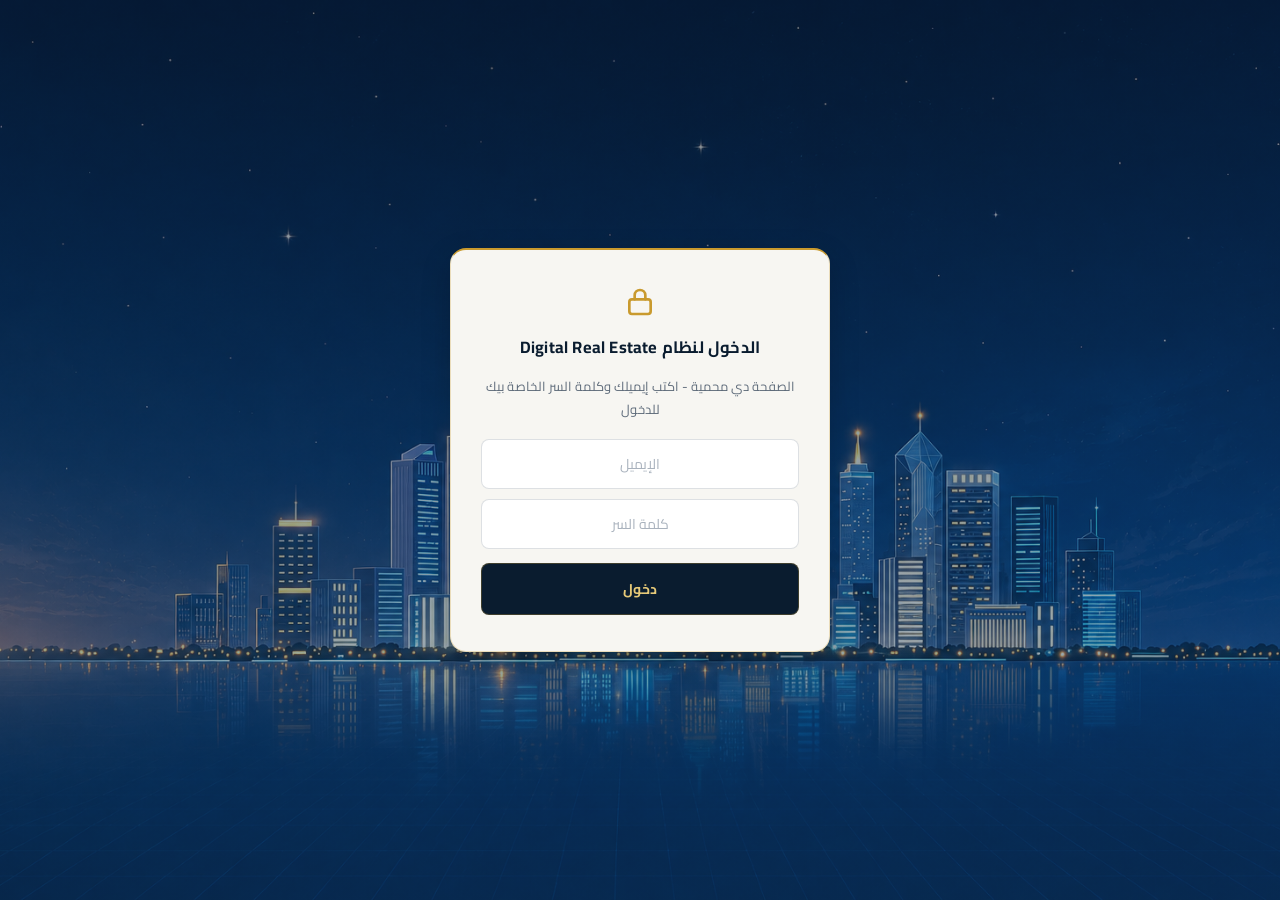
==== add.html @ f55574f8 "Add files via upload" ====
<!DOCTYPE html>
<html>
<head>
  <base target="_top">
  <meta charset="UTF-8">
  <link rel="preconnect" href="https://fonts.googleapis.com">
  <link rel="preconnect" href="https://fonts.gstatic.com" crossorigin>
  <link href="https://fonts.googleapis.com/css2?family=Cairo:wght@400;500;600;700;800;900&display=swap" rel="stylesheet">
  <meta name="viewport" content="width=device-width, initial-scale=1, maximum-scale=1, user-scalable=no">
  <link rel="manifest" href="manifest.json">
  <meta name="theme-color" content="#0A1C2F">
  <meta name="mobile-web-app-capable" content="yes">
  <meta name="apple-mobile-web-app-capable" content="yes">
  <meta name="apple-mobile-web-app-status-bar-style" content="black-translucent">
  <meta name="apple-mobile-web-app-title" content="Digital RE">
  <link rel="apple-touch-icon" href="data:image/svg+xml,%3Csvg xmlns='http://www.w3.org/2000/svg' viewBox='0 0 100 100'%3E%3Crect width='100' height='100' rx='20' fill='%230A1C2F'/%3E%3Ctext x='50' y='68' font-family='Arial, sans-serif' font-size='55' font-weight='900' fill='%23C99A2E' text-anchor='middle'%3ED%3C/text%3E%3C/svg%3E">
  <link rel="icon" type="image/svg+xml" href="data:image/svg+xml,%3Csvg xmlns='http://www.w3.org/2000/svg' viewBox='0 0 100 100'%3E%3Crect width='100' height='100' rx='20' fill='%230A1C2F'/%3E%3Ctext x='50' y='68' font-family='Arial, sans-serif' font-size='55' font-weight='900' fill='%23C99A2E' text-anchor='middle'%3ED%3C/text%3E%3C/svg%3E">
  <style>
    :root {
      /* navy family */
      --navy: #0A1C2F;
      --navy-deep: #061321;
      --navy-dark: #081727;
      --navy-soft: #14344F;
      /* gold accent family */
      --gold: #C99A2E;
      --gold-soft: #E6C978;
      --gold-dark: #A77A18;
      --gold-light: #DDB85A;              /* kept for back-compat; not a cream fill */
      /* neutrals & text */
      --white: #FFFFFF;
      --off-white: #F7F6F2;
      --bg: #F1EFE8;                      /* kept for back-compat */
      --card: #FFFFFF;                    /* kept for back-compat */
      --text: #10253A;                    /* dark text on light surfaces */
      --text-light: #EAF0F6;              /* light text on dark surfaces */
      --text-muted: #9CA9B7;              /* muted light text on dark surfaces */
      --muted: #5E6B7A;                   /* muted text on light surfaces */
      /* lines & borders */
      --border: rgba(16,37,58,0.14);
      --border-gold: rgba(201,154,46,0.28);
      --line-dark: rgba(255,255,255,0.10);
      /* environment */
      --page-bg: #0D2438;
      /* glass surfaces */
      --glass-card: rgba(20,43,67,0.74);
      --glass-strong: rgba(6,19,33,0.76);
      --glass-panel: rgba(19,42,63,0.72);
      /* status */
      --success-bg: #E4F1E9; --success-fg: #1E6E45;
      --error-bg: #F7E4E4;   --error-fg: #B0271F;
      /* system scale */
      --radius-sm: 8px;
      --radius-md: 13px;
      --radius-lg: 16px;
      --shadow-soft: 0 10px 30px rgba(0,0,0,0.18);
      --shadow-card: 0 6px 20px rgba(4,12,22,0.26);
      --ease: 180ms ease;
    }
    * { box-sizing: border-box; }
    button, input, select, textarea, optgroup, option { font-family: inherit; }
    body {
      font-family: 'Cairo', 'Segoe UI', Tahoma, Arial, sans-serif;
      direction: rtl;
      background:
        repeating-linear-gradient(45deg, rgba(201,154,46,0.035) 0px, rgba(201,154,46,0.035) 1px, transparent 1px, transparent 72px),
        repeating-linear-gradient(-45deg, rgba(201,154,46,0.035) 0px, rgba(201,154,46,0.035) 1px, transparent 1px, transparent 72px),
        radial-gradient(ellipse 1200px 560px at 50% -4%, rgba(221,184,90,0.09) 0%, transparent 68%),
        radial-gradient(ellipse 1400px 900px at 50% 120%, rgba(4,10,18,0.12) 0%, transparent 70%),
        linear-gradient(180deg, rgba(16,43,66,0.42) 0%, rgba(13,36,56,0.34) 45%, rgba(10,30,49,0.28) 100%),
        url('city-bg.png');
      background-size: auto, auto, auto, auto, auto, cover;
      background-position: center, center, center, center, center, center;
      background-repeat: repeat, repeat, no-repeat, no-repeat, no-repeat, no-repeat;
      background-attachment: fixed;
      background-color: var(--page-bg);
      margin: 0;
      padding: 28px 24px 44px;
      color: var(--text-light);
      -webkit-font-smoothing: antialiased;
      text-rendering: optimizeLegibility;
    }
    .container { max-width: 920px; margin: 0 auto; }

    /* ===== page heading — same treatment as index.html ===== */
    h1 {
      font-size: 24px;
      font-weight: 700;
      color: var(--text-light);
      margin: 4px 0 20px;
      line-height: 1.3;
      padding-right: 13px;
      border-right: 3px solid var(--gold);
    }

    /* cover image strip */
    .cover-wrap {
      position: relative; width: 100%; max-width: 920px; margin: 0 auto 18px;
      border-radius: var(--radius-lg); border: 1px solid var(--border-gold);
      overflow: hidden; display: none; box-shadow: var(--shadow-soft);
    }
    .cover-wrap.has-image { display: block; }
    .cover-wrap img { width: 100%; height: 200px; object-fit: cover; display: block; }

    /* ===== panels — dark navy glass, same language as index.html ===== */
    .card {
      background: var(--glass-panel);
      -webkit-backdrop-filter: blur(12px);
      backdrop-filter: blur(12px);
      border: 1px solid var(--border-gold);
      border-top: 2px solid var(--gold);
      border-radius: var(--radius-lg);
      padding: 20px;
      box-shadow: var(--shadow-card);
      margin-bottom: 16px;
    }
    .card:last-child { margin-bottom: 0; }

    /* AI import console — deep glass, like index.html's AI search panel */
    #aiFillCard { background: var(--glass-strong); }
    .ico {
      display: inline-block; vertical-align: -0.14em;
      fill: none; stroke: currentColor; stroke-width: 2;
      stroke-linecap: round; stroke-linejoin: round;
    }
    #aiFillCard .ai-head { display: flex; align-items: center; gap: 8px; margin-bottom: 6px; }
    #aiFillCard .ai-head .ico { width: 15px; height: 15px; color: var(--gold-soft); flex: none; }
    #aiFillCard .ai-head .section-title { margin: 0; padding: 0; border: 0; }
    #aiFillCard > p { color: var(--text-muted); }
    #aiFillCard textarea {
      background: rgba(255,255,255,0.05);
      color: var(--text-light);
      border: 1px solid rgba(201,154,46,0.22);
    }
    #aiFillCard textarea::placeholder { color: var(--text-muted); }
    #aiFillCard textarea:focus {
      border-color: var(--gold);
      box-shadow: 0 0 0 3px rgba(201,154,46,0.16);
      background: rgba(255,255,255,0.07);
    }
    #aiFillCard input[type="file"] {
      color-scheme: dark;
      color: var(--text-light);
      font-size: 12px;
      background: rgba(255,255,255,0.05);
      border: 1px solid rgba(201,154,46,0.22);
      padding: 8px 10px;
    }
    #aiImagePasteZone {
      margin-top: 8px;
      border: 1.5px dashed var(--border-gold);
      border-radius: var(--radius-sm);
      padding: 12px;
      text-align: center;
      cursor: pointer;
      color: var(--gold-soft);
      font-size: 12px;
      font-weight: 600;
      background: rgba(255,255,255,0.04);
      outline: none;
      transition: border-color var(--ease), background-color var(--ease);
    }
    #aiImagePasteZone:hover, #aiImagePasteZone:focus {
      border-color: var(--gold);
      background: rgba(201,154,46,0.08);
    }
    #aiExtractBtn {
      width: 100%;
      margin-top: 10px;
      padding: 11px;
      border: 1px solid var(--border-gold);
      border-radius: var(--radius-sm);
      background: var(--navy);
      color: var(--gold-soft);
      font-weight: 700;
      font-size: 14px;
      cursor: pointer;
      transition: background-color var(--ease), border-color var(--ease);
    }
    #aiExtractBtn:hover { background: var(--navy-deep); border-color: rgba(201,154,46,0.5); }
    #aiExtractMsg { font-size: 12px; margin-top: 8px; font-weight: 600; }
    /* AI extract feedback: JS writes inline color var(--error-fg)/var(--success-fg)
       (tuned for light surfaces); on this dark console force readable tints */
    #aiExtractMsg[style*="error-fg"]   { color: #E9908A !important; }
    #aiExtractMsg[style*="success-fg"] { color: #7FD3A3 !important; }

    /* ===== section headers + field labels on dark panels ===== */
    .section-title {
      font-size: 12px;
      font-weight: 800;
      letter-spacing: 0.6px;
      text-transform: uppercase;
      color: var(--gold-soft);
      margin: 22px 0 10px;
      padding-bottom: 6px;
      border-bottom: 1px solid var(--border-gold);
    }
    form > .section-title:first-of-type { margin-top: 2px; }
    .grid {
      display: grid;
      grid-template-columns: repeat(auto-fit, minmax(220px, 1fr));
      gap: 12px 14px;
    }
    label {
      display: block;
      font-size: 11px;
      font-weight: 700;
      letter-spacing: 0.3px;
      margin-bottom: 5px;
      color: var(--text-muted);
    }
    .required::after { content: " *"; color: var(--gold); font-weight: 800; }

    /* ===== inputs — light + crisp for data entry (readability first) ===== */
    input, select, textarea {
      width: 100%;
      padding: 9px 11px;
      border: 1px solid var(--border);
      border-radius: var(--radius-sm);
      font-size: 14px;
      font-family: inherit;
      background: var(--white);
      color: var(--text);
      transition: border-color var(--ease), box-shadow var(--ease);
    }
    input::placeholder, textarea::placeholder { color: #A9B2BD; }
    input:focus, select:focus, textarea:focus {
      outline: none;
      border-color: var(--gold);
      box-shadow: 0 0 0 3px rgba(201,154,46,0.16);
      background: var(--white);
    }
    textarea { resize: vertical; min-height: 45px; }

    /* ===== buttons ===== */
    .btn-row { margin-top: 18px; display: flex; gap: 10px; }
    button {
      padding: 12px 24px;
      border: none;
      border-radius: var(--radius-sm);
      font-size: 14px;
      font-weight: 700;
      letter-spacing: 0.2px;
      cursor: pointer;
      transition: background-color var(--ease), border-color var(--ease), transform var(--ease), opacity var(--ease);
    }
    button:active { transform: translateY(1px); }
    #submitBtn {
      background: var(--navy); color: var(--gold-soft);
      border: 1px solid var(--border-gold); flex: 1;
    }
    #submitBtn:hover { background: var(--navy-deep); border-color: rgba(201,154,46,0.5); }
    #submitBtn:disabled {
      background: rgba(255,255,255,0.12); color: rgba(234,240,246,0.5);
      border-color: transparent; cursor: not-allowed;
    }
    #resetBtn { background: rgba(255,255,255,0.06); color: var(--text-light); border: 1px solid rgba(255,255,255,0.14); }
    #resetBtn:hover { background: rgba(255,255,255,0.1); }

    #msg {
      margin-top: 16px; padding: 12px 16px; border-radius: var(--radius-sm);
      font-size: 14px; display: none; font-weight: 600;
    }
    #msg.success { background: var(--success-bg); color: var(--success-fg); display: block; }
    #msg.error   { background: var(--error-bg);   color: var(--error-fg);   display: block; }

    /* ===== access gate — same treatment as index.html ===== */
    .access-gate {
      position: fixed; inset: 0; z-index: 2000;
      background:
        linear-gradient(180deg, rgba(10,28,46,0.50) 0%, rgba(15,41,66,0.42) 55%, rgba(18,55,84,0.40) 100%),
        url('city-bg.png');
      background-size: auto, cover;
      background-position: center, center;
      background-repeat: no-repeat, no-repeat;
      display: flex; align-items: center; justify-content: center; padding: 20px;
    }
    .access-gate-box {
      max-width: 380px; width: 100%; background: var(--off-white); border-radius: var(--radius-lg);
      padding: 36px 30px; text-align: center; box-shadow: var(--shadow-soft);
      border: 1px solid var(--border-gold); border-top: 2px solid var(--gold);
    }
    .access-gate-box .icon { color: var(--gold); margin-bottom: 14px; line-height: 0; }
    .access-gate-box .icon svg {
      width: 32px; height: 32px; display: inline-block;
      fill: none; stroke: currentColor; stroke-width: 2;
      stroke-linecap: round; stroke-linejoin: round;
    }
    .access-gate-box h2 { font-size: 16.5px; color: var(--navy); margin-bottom: 8px; font-weight: 700; letter-spacing: 0.2px; }
    .access-gate-box p { font-size: 13px; color: var(--muted); line-height: 1.8; margin-bottom: 18px; }
    .access-gate-box input {
      width: 100%; padding: 11px 14px; border: 1px solid var(--border); border-radius: var(--radius-sm);
      font-size: 14px; margin-bottom: 10px; text-align: center;
    }
    .access-gate-box button {
      width: 100%; padding: 12px; border: 1px solid var(--border-gold); border-radius: var(--radius-sm);
      background: var(--navy); color: var(--gold-soft); font-weight: 700; font-size: 14px; cursor: pointer; margin-top: 4px;
    }
    .access-gate-box button:hover { background: var(--navy-deep); }
    .access-gate-box button:disabled { background: #9aa4ae; color: #fff; border-color: transparent; }
    .access-gate-owner-link {
      display: block; margin-top: 18px; font-size: 12px; color: var(--muted); text-decoration: underline; cursor: pointer;
      background: none; border: none; width: auto; padding: 0; font-weight: 600;
    }
    .access-gate-status { font-size: 12px; margin-top: 10px; display: none; }
    .access-gate-status.error { color: var(--error-fg); display: block; }
    .access-gate-status.success { color: var(--success-fg); display: block; }

    /* ===== installment preview — subtle gold tint on dark ===== */
    .installment-preview {
      margin-top: 16px; background: rgba(201,154,46,0.10); color: var(--gold-soft);
      border: 1px solid var(--border-gold); padding: 12px 16px;
      border-radius: var(--radius-sm); font-size: 13px; font-weight: 600; line-height: 1.7;
    }
    .installment-preview b { font-size: 15px; color: var(--text-light); }

    /* ===== images zone ===== */
    .images-zone {
      border: 1.5px dashed var(--border-gold);
      border-radius: var(--radius-sm);
      padding: 14px;
      text-align: center;
      background: rgba(255,255,255,0.04);
      cursor: pointer;
      transition: border-color var(--ease), background-color var(--ease);
    }
    .images-zone:hover, .images-zone.drag-over, .images-zone:focus {
      border-color: var(--gold);
      background: rgba(201,154,46,0.07);
      outline: none;
    }
    .images-zone p { font-size: 12px; color: var(--text-muted); margin-bottom: 8px; }
    .images-choose-btn {
      background: var(--navy); color: var(--gold-soft); padding: 7px 16px;
      border-radius: var(--radius-sm); font-size: 12px; font-weight: 700;
      border: 1px solid var(--border-gold); cursor: pointer;
    }
    .image-link-row { display: flex; gap: 8px; margin-top: 8px; }
    .image-link-row input { flex: 1; }
    .image-link-row button {
      background: rgba(255,255,255,0.06); color: var(--text-light); padding: 0 18px;
      border-radius: var(--radius-sm); font-size: 13px; font-weight: 700;
      border: 1px solid rgba(255,255,255,0.14); cursor: pointer; white-space: nowrap;
    }
    .images-preview { display: flex; flex-wrap: wrap; gap: 10px; margin-top: 12px; }
    .image-thumb {
      position: relative; width: 70px; height: 70px; border-radius: var(--radius-sm); overflow: hidden;
      border: 1px solid var(--line-dark); cursor: grab; transition: transform .15s, opacity .15s, border-color .15s;
    }
    .image-thumb:active { cursor: grabbing; }
    .image-thumb.dragging { opacity: 0.4; }
    .image-thumb.drag-over { border: 2px dashed var(--gold); transform: scale(1.05); }
    .image-thumb img { width: 100%; height: 100%; object-fit: cover; display: block; pointer-events: none; }
    .image-thumb .remove-img {
      position: absolute; top: 3px; left: 3px; width: 20px; height: 20px; border-radius: 50%;
      background: rgba(176,39,31,0.92); color: #fff; border: none; font-size: 12px; cursor: pointer;
      display: flex; align-items: center; justify-content: center;
    }
    .image-thumb .uploading-overlay {
      position: absolute; inset: 0; background: rgba(6,19,33,0.7);
      display: flex; align-items: center; justify-content: center; font-size: 10px; color: var(--text-light);
    }

    /* ===== responsive ===== */
    @media (max-width: 640px) {
      body { padding: 18px 14px 40px; }
      h1 { font-size: 21px; padding-right: 11px; }
      .card { padding: 16px; }
      .grid { grid-template-columns: 1fr; }
      .btn-row { flex-wrap: wrap; }
      .btn-row #submitBtn { flex: 1 1 100%; }
    }
  </style>
</head>
<body>

<script>
  /* ============================================================
   * محوّل google.script.run - بيخلي كل الكود الموجود في الصفحة
   * (المكتوب أصلاً عشان Google Apps Script) يشتغل من غير أي تعديل،
   * بس بيتصل بالباب الجديد (doPost API) بدل الاتصال المباشر بجوجل.
   * ============================================================ */
  const EXEC_URL = "https://script.google.com/macros/s/AKfycby0Suh2iXdvCSy1N9G9e8u8VUjfHygiXe0owQyzUrHWcF_tIHMd7WnDZw2JtlXDkDDEWw/exec";

  function callBackendAPI(action, params) {
    return fetch(EXEC_URL, {
      method: 'POST',
      headers: { 'Content-Type': 'text/plain;charset=utf-8' },
      body: JSON.stringify({ action: action, params: params })
    })
      .then(function(r) { return r.text(); })
      .then(function(t) {
        try { return JSON.parse(t); }
        catch (e) { throw new Error('رد غير صالح من السيرفر: ' + t.slice(0, 200)); }
      });
  }

  function makeRunner(successHandler, failureHandler) {
    return new Proxy({}, {
      get: function(target, prop) {
        if (prop === 'withSuccessHandler') {
          return function(fn) { return makeRunner(fn, failureHandler); };
        }
        if (prop === 'withFailureHandler') {
          return function(fn) { return makeRunner(successHandler, fn); };
        }
        if (prop === 'withUserObject') {
          return function() { return makeRunner(successHandler, failureHandler); };
        }
        // أي اسم تاني بيتعامل معاه كاسم دالة في الباك اند
        return function() {
          const params = Array.prototype.slice.call(arguments);
          callBackendAPI(prop, params)
            .then(function(result) { if (successHandler) successHandler(result); })
            .catch(function(err) { if (failureHandler) failureHandler(err); else console.error('API error:', err); });
        };
      }
    });
  }

  window.google = { script: { run: makeRunner(null, null) } };
</script>

<!-- بوابة دخول المستخدمين - محدش يقدر يشوف أو يستخدم أي حاجة قبل ما يسجل دخول صحيح -->
<div class="access-gate" id="loginGate">
  <div class="access-gate-box">
    <div class="icon"><svg viewBox="0 0 24 24" aria-hidden="true"><rect x="4" y="10" width="16" height="11" rx="2"/><path d="M8 10V7a4 4 0 0 1 8 0v3"/></svg></div>
    <h2>الدخول لنظام Digital Real Estate</h2>
    <p>الصفحة دي محمية - اكتب إيميلك وكلمة السر الخاصة بيك للدخول</p>
    <input type="email" id="loginEmail" placeholder="الإيميل" autocomplete="username">
    <input type="password" id="loginPassword" placeholder="كلمة السر" autocomplete="current-password">
    <button id="loginBtn">دخول</button>
    <div class="access-gate-status" id="loginStatus"></div>
  </div>
</div>

<div class="container" id="mainContainer" style="display:none;">
  <div class="cover-wrap" id="coverWrap">
    <img id="coverImg" src="" alt="صورة الغلاف">
  </div>
  <h1>إدخال وحدة عقارية جديدة</h1>

<div class="card" id="aiFillCard">
  <div class="ai-head">
    <svg class="ico" viewBox="0 0 24 24" aria-hidden="true"><path d="m12 3 1.8 5.2L19 10l-5.2 1.8L12 17l-1.8-5.2L5 10l5.2-1.8Z"/><path d="m18.5 14 .8 2.4 2.4.8-2.4.8-.8 2.4-.8-2.4-2.4-.8 2.4-.8Z"/></svg>
    <span class="section-title">تعبئة تلقائية بالذكاء الاصطناعي</span>
  </div>
  <p style="font-size:11px; margin:0 0 8px; line-height:1.6;">
    الصق رسالة المطور (نص أو صورة بـ Ctrl+V)، أو ارفع صورة قايمة أسعار أو ملف PDF، والذكاء الاصطناعي هيملى الفورم تلقائيًا.
    راجع البيانات كويس قبل ما تحفظ.
  </p>
  <textarea id="aiPasteText" placeholder="الصق نص الرسالة هنا (اختياري)..." style="min-height:50px;"></textarea>
  <div id="aiImagePasteZone" tabindex="0">
    📋 دوس هنا وبعدين الصق صورة (Ctrl+V)
  </div>
  <div id="aiPastedImagePreview" style="display:none; margin-top:8px; position:relative; max-width:200px;">
    <img id="aiPastedImageTag" style="width:100%; border-radius:8px; border:1px solid var(--line-dark);">
    <button type="button" id="aiPastedImageRemove" style="position:absolute; top:-8px; left:-8px; width:24px; height:24px; border-radius:50%; background:var(--error-fg); color:#fff; border:none; cursor:pointer; font-size:13px;">✕</button>
  </div>
  <input type="file" id="aiFileInput" accept="image/*,application/pdf" style="margin-top:8px;">

  <button type="button" id="aiExtractBtn">
    استخرج البيانات وابدأ التعبئة
  </button>
  <div id="aiExtractMsg" style="font-size:12px; margin-top:8px; display:none;"></div>
</div>

<div class="card">
    <form id="unitForm">

      <div class="section-title">بيانات أساسية</div>
      <div class="grid">
        <div>
          <label class="required">تصنيف الوحدة</label>
          <select name="category" id="categorySelect" required>
            <option value="">اختر</option>
            <option value="سكني">سكني</option>
            <option value="تجاري">تجاري</option>
            <option value="إداري">إداري</option>
            <option value="فندقي">فندقي</option>
          </select>
        </div>
        <div>
          <label class="required">نوع العقار</label>
          <select name="propertyType" id="propertyTypeSelect" required disabled>
            <option value="">اختر التصنيف أولاً</option>
          </select>
        </div>
        <div>
          <label>اسم المطور العقاري</label>
          <input type="text" name="developer" list="developerDatalist" placeholder="مثال: طلعت مصطفى" autocomplete="off">
          <datalist id="developerDatalist"></datalist>
        </div>
      </div>

      <div class="section-title">الموقع</div>
      <div class="grid">
        <div>
          <label class="required">المدينة</label>
          <select name="city" id="citySelect" required>
            <option value="">اختر المدينة</option>
          </select>
        </div>
        <div>
          <label class="required">المنطقة</label>
          <select name="district" id="districtSelect" required disabled>
            <option value="">اختر المدينة أولاً</option>
          </select>
        </div>
        <div>
          <label>اسم المشروع</label>
          <input type="text" name="projectName" list="projectDatalist" placeholder="مثال: هايد بارك" autocomplete="off">
          <datalist id="projectDatalist"></datalist>
          <button type="button" id="fetchLastSimilarBtn" style="margin-top:6px; width:100%; padding:9px; border:1px solid rgba(255,255,255,0.14); border-radius:var(--radius-sm); background:rgba(255,255,255,0.06); color:var(--text-light); font-weight:700; font-size:12px; cursor:pointer;">
            🔄 جيب بيانات آخر وحدة مشابهة
          </button>
        </div>
      </div>

      <div class="section-title">تفاصيل الوحدة</div>
      <div class="grid">
        <div>
          <label class="required">المساحة (م²)</label>
          <input type="number" name="unitArea" required min="0" step="any">
        </div>
        <div>
          <label>مساحة الأرض (م²) - للفيلات</label>
          <input type="number" name="landArea" min="0" step="0.5">
        </div>
        <div>
          <label>Garden Area (sqm)</label>
          <input type="number" name="gardenArea" min="0" step="any">
        </div>
        <div>
          <label>Terrace Area (sqm)</label>
          <input type="number" name="terraceArea" min="0" step="any">
        </div>
        <div>
          <label>Roof Area (sqm)</label>
          <input type="number" name="roofArea" min="0" step="any">
        </div>
        <div>
          <label>عدد الغرف</label>
          <input type="number" name="rooms" min="0">
        </div>
        <div>
          <label>عدد الحمامات</label>
          <input type="number" name="bathrooms" min="0">
        </div>
        <div>
          <label>الدور</label>
          <input type="text" name="floor" placeholder="مثال: الثالث">
        </div>
        <div>
          <label>التشطيب</label>
          <select name="finishing">
            <option value="">اختر</option>
            <option value="سوبر لوكس">سوبر لوكس</option>
            <option value="كامل التشطيب">كامل التشطيب</option>
            <option value="نصف تشطيب">نصف تشطيب</option>
            <option value="Flexi-Finished">Flexi-Finished (3/4 تشطيب)</option>
            <option value="متشطب بالفرش">متشطب بالفرش</option>
            <option value="متشطب بالفرش والتكييفات">متشطب بالفرش والتكييفات</option>
            <option value="متشطب بالتكييفات">متشطب بالتكييفات</option>
            <option value="بدون تشطيب">بدون تشطيب</option>
          </select>
        </div>
        <div>
          <label>الفيو</label>
          <input type="text" name="view" placeholder="بحري / جاردن / على الشارع">
        </div>
      </div>

      <div class="section-title">السعر وطريقة الدفع (بيع)</div>
      <div class="grid">
        <div>
          <label class="required">السعر الأصلي (قبل الخصم) (جنيه)</label>
          <input type="number" name="price" required min="0">
        </div>
        <div>
          <label>نسبة الخصم %</label>
          <input type="number" name="discountPercent" min="0" max="100" step="any" placeholder="مثال: 5">
        </div>
        <div>
          <label>طريقة الدفع</label>
          <select name="paymentMethod">
            <option value="">اختر</option>
            <option value="كاش">كاش</option>
            <option value="تقسيط">تقسيط</option>
            <option value="كاش أو تقسيط">كاش أو تقسيط</option>
          </select>
        </div>
        <div>
          <label>المقدم (نسبة %)</label>
          <input type="number" name="downPayment" min="0" max="100" step="any" placeholder="مثال: 10">
          <div id="downPaymentValueHint" style="font-size:12px; color:var(--text-muted); margin-top:5px; display:none;"></div>
        </div>
        <div>
          <label>المقدم محسوب على</label>
          <select name="downPaymentBase">
            <option value="بعد الخصم" selected>السعر بعد الخصم</option>
            <option value="قبل الخصم">السعر قبل الخصم</option>
          </select>
        </div>
        <div>
          <label>قيمة الدفعة (نسبة % أو قيمة)</label>
          <input type="text" name="paymentAmount" placeholder="مثال: 5% أو 50000">
          <div id="paymentAmountValueHint" style="font-size:12px; color:var(--text-muted); margin-top:5px; display:none;"></div>
        </div>
        <div>
          <label>عدد الدفعات</label>
          <input type="number" name="paymentCount" min="0" placeholder="مثال: 4">
        </div>
        <div>
          <label>موعد الدفعات</label>
          <input type="text" name="paymentSchedule" placeholder="مثال: كل 6 شهور">
        </div>
        <div>
          <label>عدد سنوات التقسيط</label>
          <input type="number" name="installmentYears" min="0" step="any">
        </div>
        <div>
          <label>تاريخ التسليم</label>
          <input type="text" name="deliveryDate" placeholder="مثال: 2027">
        </div>
        <div>
          <label>أنظمة سداد أخرى</label>
          <select name="otherPaymentPlans">
            <option value="لا" selected>لا</option>
            <option value="نعم">نعم</option>
          </select>
        </div>
        <div>
          <label>حالة الوحدة</label>
          <select name="status">
            <option value="متاح" selected>متاح</option>
            <option value="محجوز">محجوز</option>
            <option value="مباع">مباع</option>
          </select>
        </div>
      </div>

      <div class="installment-preview" id="installmentPreview" style="display:none;">
        <div>💰 السعر بعد الخصم: <b id="priceAfterDiscountValue">-</b> جنيه</div>
        <div style="margin-top:4px;">💡 القسط الشهري التقريبي: <b id="monthlyInstallmentValue">-</b> جنيه/شهريًا</div>
        <div style="margin-top:4px;">📅 القسط الربع سنوي التقريبي: <b id="quarterlyInstallmentValue">-</b> جنيه/كل 3 شهور</div>
      </div>

      <div class="section-title">صور الوحدة</div>
      <div class="images-zone" id="imagesZone" tabindex="0">
        <p>📋 الصق صورة (Ctrl+V) هنا، أو اسحب صورة، أو اختار من جهازك</p>
        <input type="file" id="imagesFileInput" accept="image/*" multiple style="display:none;">
        <button type="button" class="images-choose-btn" id="imagesChooseBtn">📁 اختيار صور من الجهاز</button>
      </div>
      <div class="image-link-row">
        <input type="text" id="imageLinkInput" placeholder="أو الصق رابط صورة هنا (URL)">
        <button type="button" id="addImageLinkBtn">إضافة رابط</button>
      </div>
      <div id="imagesPreview" class="images-preview"></div>
      <p style="font-size:11px; color:var(--text-muted); margin-top:4px;">💡 تقدر تمسك أي صورة وتسحبها عشان تغيّر ترتيبها (الصورة الأولى بتبقى صورة الغلاف)</p>
      <div id="imagesUploadMsg" style="font-size:12px; margin-top:6px;"></div>

      <div class="section-title">ملاحظات</div>
      <textarea name="notes" placeholder="أي تفاصيل إضافية عن الوحدة..."></textarea>

      <div id="msg"></div>
      <div class="btn-row">
        <button type="submit" id="submitBtn">حفظ الوحدة</button>
        <button type="reset" id="resetBtn">تفريغ الفورم</button>
      </div>
    </form>
  </div>
</div>

<!-- نافذة سؤال: نفس الوحدة (تحديث) ولا وحدة مختلفة (تسجيل جديد)؟ -->
<div id="sameUnitModal" style="display:none; position:fixed; inset:0; background:rgba(4,12,22,0.66); -webkit-backdrop-filter:blur(3px); backdrop-filter:blur(3px); z-index:2500; align-items:center; justify-content:center; padding:20px;">
  <div style="background:var(--off-white); border-radius:var(--radius-lg); max-width:420px; width:100%; padding:26px; text-align:center; box-shadow:var(--shadow-soft); border:1px solid var(--border-gold); border-top:2px solid var(--gold);">
    <h2 style="font-size:16px; color:var(--navy); margin:0 0 12px; font-weight:700; letter-spacing:0.2px;">دي نفس الوحدة ولا وحدة مختلفة؟</h2>
    <p id="sameUnitModalText" style="font-size:13px; color:var(--muted); line-height:1.8; margin-bottom:20px;"></p>
    <button type="button" id="sameUnitConfirmBtn" style="width:100%; padding:12px; border:1px solid var(--border-gold); border-radius:var(--radius-sm); background:var(--navy); color:var(--gold-soft); font-weight:700; font-size:14px; cursor:pointer; margin-bottom:10px;">
      نفس الوحدة - حدّث السعر والبيانات
    </button>
    <button type="button" id="sameUnitDifferentBtn" style="width:100%; padding:12px; border:1px solid var(--border-gold); border-radius:var(--radius-sm); background:var(--gold); color:var(--navy-deep); font-weight:700; font-size:14px; cursor:pointer; margin-bottom:10px;">
      وحدة مختلفة - سجّلها جديدة
    </button>
    <button type="button" id="sameUnitCancelBtn" style="width:100%; padding:10px; border:none; border-radius:var(--radius-sm); background:transparent; color:var(--muted); font-weight:600; font-size:13px; cursor:pointer; text-decoration:underline;">
      إلغاء
    </button>
  </div>
</div>

<script>
  // بيانات المدن والمناطق التابعة لها - مشتركة بين شاشة الإدخال وشاشة البحث
  // تقدر تضيف/تعدّل أي مدينة أو منطقة من هنا وهتنعكس في الصفحتين تلقائيًا
  const CITY_DISTRICTS = {
    "القاهرة الجديدة": ["التسعين الجنوبي", "التسعين الشمالي", "التجمع الأول", "التجمع الخامس", "حي الأندلس", "حي اللوتس", "حي الياسمين", "حي النرجس الجديدة", "حي القرنفل", "حي المستثمرين الجنوبية", "حي المستثمرين الشمالية", "حي جاردينيا هايتس", "التجمع السادس", "بيت الوطن", "حدائق الأندلس", "شمال الرحاب", "جنوب السويس", "الحي التكميلي - بيت الوطن"],
    "العاصمة الإدارية الجديدة": ["R7", "R8", "الحي السكني الثالث", "داون تاون", "الحي السكني الرابع", "الحي السكني الخامس", "حي المستثمرين", "الحي المالي", "الحي الإداري", "المدينة الطبية", "MU7", "MU12", "MU23"],
    "الشيخ زايد": ["زايد الجديدة", "الحزام الأخضر", "زايد الأولى", "زايد الثانية"],
    "6 أكتوبر": ["الحي المتميز", "الحي الأول", "الحي الثاني", "دريم لاند", "سفن ستارز", "أكتوبر بارك", "حدائق أكتوبر"],
    "أكتوبر الجديدة": ["الحي الأول", "الحي الثالث", "بيت الوطن"],
    "مدينة نصر": ["الحي السابع", "الحي العاشر", "مساكن شيراتون", "الحي الأول"],
    "المعادي": ["المعادي الجديدة", "دجلة", "زهراء المعادي", "المعادي الخضراء"],
    "مصر الجديدة": ["أرض الجولف", "هليوبوليس", "الماظة", "شيراتون"],
    "الشروق": ["الحي الأول", "الحي الثالث", "الحي السابع", "طريق السويس"],
    "مدينة بدر": ["الحي المتميز", "حدائق بدر"],
    "مدينة المستقبل سيتي": ["مستقبل سيتي"],
    "العبور": ["العبور", "الحي الأول", "الحي الثاني", "الحي الثالث", "جولف سيتي", "الحي الخامس", "العبور الجديدة"],
    "الساحل الشمالي": ["الساحل القديم", "العلمين الجديدة", "سيدي عبد الرحمن", "رأس الحكمة", "سيدي حنيش", "مرسي مطروح"],
    "العين السخنة": ["الجونة السخنة", "بورتو السخنة", "لافيستا", "ستيلا دي ماري", "مدينة الجلالة", "El Sokhna"]
  };

  // تعبئة قائمة المدن في أي select عنده id معيّن
  function populateCitySelect(selectEl, includeAllOption) {
    if (includeAllOption) {
      const opt = document.createElement('option');
      opt.value = ''; opt.textContent = 'الكل';
      selectEl.appendChild(opt);
    }
    Object.keys(CITY_DISTRICTS).forEach(city => {
      const opt = document.createElement('option');
      opt.value = city; opt.textContent = city;
      selectEl.appendChild(opt);
    });
  }

  // تعبئة قائمة المناطق بناءً على المدينة المختارة
  function populateDistrictSelect(districtEl, city, includeAllOption, selectedValue) {
    districtEl.innerHTML = '';
    if (!city || !CITY_DISTRICTS[city]) {
      const opt = document.createElement('option');
      opt.value = ''; opt.textContent = includeAllOption ? 'الكل' : 'اختر المدينة أولاً';
      districtEl.appendChild(opt);
      districtEl.disabled = !includeAllOption;
      return;
    }
    if (includeAllOption) {
      const optAll = document.createElement('option');
      optAll.value = ''; optAll.textContent = 'الكل';
      districtEl.appendChild(optAll);
    } else {
      const optChoose = document.createElement('option');
      optChoose.value = ''; optChoose.textContent = 'اختر المنطقة';
      districtEl.appendChild(optChoose);
    }
    CITY_DISTRICTS[city].forEach(d => {
      const opt = document.createElement('option');
      opt.value = d; opt.textContent = d;
      districtEl.appendChild(opt);
    });
    districtEl.disabled = false;
    if (selectedValue) districtEl.value = selectedValue;
  }

  const form = document.getElementById('unitForm');

  /* ---------- اسم مدخل البيانات - بيتسأل مرة واحدة بس وبيتحفظ في الجهاز ---------- */
  function getEnteredByName() {
    let name = '';
    try { name = localStorage.getItem('enteredByName') || ''; } catch (e) {}
    if (!name) {
      name = prompt('اكتب اسمك عشان يتسجل مين أضاف الوحدة (مرة واحدة بس، وهيتفتكر بعد كده):') || '';
      name = name.trim();
      if (name) {
        try { localStorage.setItem('enteredByName', name); } catch (e) {}
      }
    }
    return name;
  }

  const msg = document.getElementById('msg');
  const submitBtn = document.getElementById('submitBtn');
  const citySelect = document.getElementById('citySelect');
  const districtSelect = document.getElementById('districtSelect');

  /* ---------- ربط نوع العقار بالتصنيف المختار ---------- */
  const CATEGORY_PROPERTY_TYPES = {
    "سكني": ["Apartment", "Duplex", "Penthouse", "Studio", "Loft", "Villa", "Townhouse", "Twin House", "Chalet", "Land"],
    "تجاري": ["Commercial Shop", "Showroom", "Pharmacy", "Warehouse", "Land"],
    "إداري": ["Office", "Clinic", "Administrative Unit", "Lab", "Radiology Center", "Land"],
    "فندقي": ["Hotel Unit", "Hotel Apartment"]
  };
  const categorySelect = document.getElementById('categorySelect');
  const propertyTypeSelect = document.getElementById('propertyTypeSelect');

  function populatePropertyTypeSelect(category, selectedValue) {
    propertyTypeSelect.innerHTML = '';
    const types = CATEGORY_PROPERTY_TYPES[category];
    if (!category || !types) {
      const opt = document.createElement('option');
      opt.value = ''; opt.textContent = 'اختر التصنيف أولاً';
      propertyTypeSelect.appendChild(opt);
      propertyTypeSelect.disabled = true;
      return;
    }
    const optChoose = document.createElement('option');
    optChoose.value = ''; optChoose.textContent = 'اختر نوع العقار';
    propertyTypeSelect.appendChild(optChoose);
    types.forEach(t => {
      const opt = document.createElement('option');
      opt.value = t; opt.textContent = t;
      propertyTypeSelect.appendChild(opt);
    });
    propertyTypeSelect.disabled = false;
    if (selectedValue) propertyTypeSelect.value = selectedValue;
  }
  categorySelect.addEventListener('change', function() {
    populatePropertyTypeSelect(categorySelect.value);
  });

  populateCitySelect(citySelect, false);
  citySelect.addEventListener('change', function() {
    populateDistrictSelect(districtSelect, citySelect.value, false);
  });

  /* ---------- صورة الغلاف (نفس صورة شاشة البحث، بدون رفع تاني) ---------- */
  function loadCoverImage() {
    google.script.run.withSuccessHandler(function(url) {
      if (url) {
        document.getElementById('coverImg').src = url;
        document.getElementById('coverWrap').classList.add('has-image');
      }
    }).getCoverImageUrl();
  }

  /* ---------- اقتراح ذكي: المطور → مشاريعه → المدينة والمنطقة تلقائيًا ---------- */
  let devProjectMap = { developers: [], map: {} };
  const developerInput = form.elements['developer'];
  const projectNameInput = form.elements['projectName'];
  const developerDatalist = document.getElementById('developerDatalist');
  const projectDatalist = document.getElementById('projectDatalist');

  function initFormData() {
    loadCoverImage();
    google.script.run.withSuccessHandler(function(res) {
      devProjectMap = res;
      developerDatalist.innerHTML = res.developers.map(d => `<option value="${d}">`).join('');
    }).getDeveloperProjectMap();
  }

  /* ---------- تعبئة تلقائية بالذكاء الاصطناعي ---------- */
  /* ---------- لصق صورة مباشرة (Ctrl+V) في قسم الذكاء الاصطناعي ---------- */
  let aiPastedImageBase64 = null;
  let aiPastedImageMime = null;

  document.getElementById('aiImagePasteZone').addEventListener('focus', function() {
    this.style.background = '';
    this.textContent = '✅ جاهز - الصق الصورة دلوقتي (Ctrl+V)';
  });
  document.getElementById('aiImagePasteZone').addEventListener('blur', function() {
    this.style.background = '';
    this.textContent = '📋 دوس هنا وبعدين الصق صورة (Ctrl+V)';
  });
  document.getElementById('aiImagePasteZone').addEventListener('paste', function(e) {
    const items = (e.clipboardData || window.clipboardData).items;
    for (const item of items) {
      if (item.type.indexOf('image') === 0) {
        e.preventDefault();
        const file = item.getAsFile();
        const reader = new FileReader();
        reader.onload = function() {
          aiPastedImageBase64 = reader.result.split(',')[1];
          aiPastedImageMime = file.type;
          document.getElementById('aiPastedImageTag').src = reader.result;
          document.getElementById('aiPastedImagePreview').style.display = 'block';
        };
        reader.readAsDataURL(file);
        return;
      }
    }
  });

  document.getElementById('aiPastedImageRemove').addEventListener('click', function() {
    aiPastedImageBase64 = null;
    aiPastedImageMime = null;
    document.getElementById('aiPastedImagePreview').style.display = 'none';
  });

  // نحتفظ بآخر نص/بيانات اتبعتت للذكاء الاصطناعي عشان لو الوحدة اتحفظت بنجاح
  // نسجلها كمثال يتعلم منه النظام في المرات الجاية (تحسين مستمر)
  let lastAiRawInputText = '';

  document.getElementById('aiExtractBtn').addEventListener('click', function() {
    const btn = this;
    const msg = document.getElementById('aiExtractMsg');
    const text = document.getElementById('aiPasteText').value.trim();
    const fileInput = document.getElementById('aiFileInput');
    const file = fileInput.files[0];

    if (!text && !file && !aiPastedImageBase64) {
      msg.style.display = 'block';
      msg.style.color = 'var(--error-fg)';
      msg.textContent = 'الصق نص أو صورة، أو ارفع صورة/PDF الأول';
      return;
    }

    lastAiRawInputText = text || '(تم الاستخراج من صورة/ملف مرفق)';

    btn.disabled = true;
    btn.textContent = '⏳ جاري القراءة والاستخراج...';
    msg.style.display = 'none';

    function callExtract(fileBase64, mimeType) {
      google.script.run
        .withSuccessHandler(function(res) {
          btn.disabled = false;
          btn.textContent = '✨ استخرج البيانات وابدأ التعبئة';
          if (!res.success) {
            msg.style.display = 'block';
            msg.style.color = 'var(--error-fg)';
            msg.textContent = res.message;
            return;
          }
          fillFormFromAI(res.data);
          msg.style.display = 'block';
          msg.style.color = 'var(--success-fg)';
          msg.textContent = '✅ تم استخراج البيانات - راجعها كويس قبل الحفظ (خصوصًا خانات الدفعات)';
        })
        .withFailureHandler(function(err) {
          btn.disabled = false;
          btn.textContent = '✨ استخرج البيانات وابدأ التعبئة';
          msg.style.display = 'block';
          msg.style.color = 'var(--error-fg)';
          msg.textContent = 'حدث خطأ: ' + err.message;
        })
        .extractUnitDataWithAI(text, fileBase64, mimeType);
    }

    if (file) {
      const reader = new FileReader();
      reader.onload = function() {
        const base64Data = reader.result.split(',')[1];
        callExtract(base64Data, file.type);
      };
      reader.readAsDataURL(file);
    } else if (aiPastedImageBase64) {
      callExtract(aiPastedImageBase64, aiPastedImageMime);
    } else {
      callExtract(null, null);
    }
  });

  function fillFormFromAI(data) {
    const fieldMap = {
      category: 'category', propertyType: 'propertyType', developer: 'developer',
      projectName: 'projectName', unitArea: 'unitArea', landArea: 'landArea',
      gardenArea: 'gardenArea', terraceArea: 'terraceArea', roofArea: 'roofArea',
      rooms: 'rooms', bathrooms: 'bathrooms', floor: 'floor', finishing: 'finishing',
      view: 'view', price: 'price', discountPercent: 'discountPercent', paymentMethod: 'paymentMethod',
      downPayment: 'downPayment', downPaymentBase: 'downPaymentBase', installmentYears: 'installmentYears',
      otherPaymentPlans: 'otherPaymentPlans', deliveryDate: 'deliveryDate', notes: 'notes',
      paymentAmount: 'paymentAmount', paymentCount: 'paymentCount', paymentSchedule: 'paymentSchedule'
    };

    Object.keys(fieldMap).forEach(key => {
      const value = data[key];
      if (!value) return;
      const el = form.elements[fieldMap[key]];
      if (!el) return;
      el.value = value;
      el.dispatchEvent(new Event('change', { bubbles: true }));
      el.dispatchEvent(new Event('input', { bubbles: true }));
    });

    // المدينة والمنطقة محتاجين معالجة خاصة عشان المنطقة تابعة للمدينة
    if (data.city) {
      const cityMatch = Object.keys(CITY_DISTRICTS).find(c => c === data.city || c.includes(data.city) || data.city.includes(c));
      if (cityMatch) {
        citySelect.value = cityMatch;
        let districtMatch = '';
        if (data.district) {
          districtMatch = CITY_DISTRICTS[cityMatch].find(d =>
            d === data.district || d.includes(data.district) || data.district.includes(d)) || '';
        }
        populateDistrictSelect(districtSelect, cityMatch, true, districtMatch);
      }
    }

    // إعادة حساب الأقساط والمقدم بعد التعبئة
    if (typeof calcMonthlyInstallment === 'function') calcMonthlyInstallment();
  }

  function refreshProjectSuggestions() {
    const dev = developerInput.value.trim();
    const projects = (devProjectMap.map[dev]) ? Object.keys(devProjectMap.map[dev]) : [];
    projectDatalist.innerHTML = projects.map(p => `<option value="${p}">`).join('');
  }

  developerInput.addEventListener('input', refreshProjectSuggestions);
  document.getElementById('fetchLastSimilarBtn').addEventListener('click', fetchLastSimilarUnitData);

  // التعبئة الذكية بقت اختيارية بس (زرار يدوي) - عشان متتعارضش مع
  // تعبئة الذكاء الاصطناعي اللي بتشتغل بنفس الأحداث على نفس الخانات
  function fetchLastSimilarUnitData() {
    const dev = developerInput.value.trim();
    const proj = projectNameInput.value.trim();
    if (!dev || !proj) {
      alert('لازم تكتب اسم المطور واسم المشروع الأول');
      return;
    }
    const info = devProjectMap.map[dev] && devProjectMap.map[dev][proj];
    if (!info) {
      alert('مفيش وحدة سابقة مسجلة بنفس المطور والمشروع دول');
      return;
    }
    if (info.city) {
      citySelect.value = info.city;
      populateDistrictSelect(districtSelect, info.city, false, info.district);
    }
    const currentType = propertyTypeSelect.value;
    if (!currentType) {
      alert('اختار نوع العقار الأول عشان نجيب بيانات مطابقة');
      return;
    }
    google.script.run.withSuccessHandler(function(typeDefaults) {
      if (!typeDefaults) { alert('مفيش بيانات كفاية لنفس نوع العقار ده في المشروع'); return; }
      if (typeDefaults.finishing) form.elements['finishing'].value = typeDefaults.finishing;
      if (typeDefaults.view) form.elements['view'].value = typeDefaults.view;
      if (typeDefaults.paymentMethod) form.elements['paymentMethod'].value = typeDefaults.paymentMethod;
      if (typeDefaults.downPayment) form.elements['downPayment'].value = typeDefaults.downPayment;
      if (typeDefaults.downPaymentBase) form.elements['downPaymentBase'].value = typeDefaults.downPaymentBase;
      if (typeDefaults.installmentYears) form.elements['installmentYears'].value = typeDefaults.installmentYears;
      if (typeDefaults.deliveryDate) form.elements['deliveryDate'].value = typeDefaults.deliveryDate;
      if (typeDefaults.otherPaymentPlans) form.elements['otherPaymentPlans'].value = typeDefaults.otherPaymentPlans;
      calcMonthlyInstallment();
      showAutoFillNotice();
    }).getProjectTypeDefaults(dev, proj, currentType);
  }

  function showAutoFillNotice() {
    let notice = document.getElementById('autoFillNotice');
    if (!notice) {
      notice = document.createElement('div');
      notice.id = 'autoFillNotice';
      notice.style.cssText = 'background:rgba(201,154,46,0.14);color:var(--gold-soft);border:1px solid var(--border-gold);padding:8px 12px;border-radius:8px;font-size:12px;font-weight:600;margin-top:8px;';
      projectNameInput.parentElement.appendChild(notice);
    }
    notice.textContent = '✅ اتملت بيانات الدفع والتشطيب تلقائيًا من آخر وحدة بنفس المشروع والنوع - راجعها وعدّل اللي محتاج تغيير';
    notice.style.display = 'block';
    clearTimeout(window._autoFillNoticeTimer);
    window._autoFillNoticeTimer = setTimeout(() => { notice.style.display = 'none'; }, 6000);
  }

  /* ---------- حساب السعر بعد الخصم والمقدم والقسط الشهري التقريبي لحظيًا ---------- */
  const installmentFields = ['price', 'discountPercent', 'downPayment', 'downPaymentBase', 'paymentAmount', 'paymentCount', 'installmentYears'];
  const installmentPreview = document.getElementById('installmentPreview');
  const monthlyInstallmentValue = document.getElementById('monthlyInstallmentValue');
  const priceAfterDiscountValue = document.getElementById('priceAfterDiscountValue');
  const downPaymentValueHint = document.getElementById('downPaymentValueHint');

  function calcMonthlyInstallment() {
    const price = parseFloat(form.elements['price'].value) || 0;
    const discountPercent = parseFloat(form.elements['discountPercent'].value) || 0;
    const priceAfterDiscount = discountPercent > 0 ? Math.round(price - (price * discountPercent / 100)) : price;

    const downPaymentPercent = parseFloat(form.elements['downPayment'].value) || 0;
    const downPaymentBase = form.elements['downPaymentBase'].value === 'قبل الخصم' ? price : priceAfterDiscount;
    const downPaymentValue = Math.round(downPaymentBase * (downPaymentPercent / 100));

    if (downPaymentBase > 0 && downPaymentPercent > 0) {
      downPaymentValueHint.textContent = '= ' + downPaymentValue.toLocaleString('en-US') + ' جنيه';
      downPaymentValueHint.style.display = 'block';
    } else {
      downPaymentValueHint.style.display = 'none';
    }

    const paymentAmountRaw = (form.elements['paymentAmount'].value || '').trim().replace(/٪/g, '%');
    let paymentAmount = 0;
    if (paymentAmountRaw.indexOf('%') !== -1) {
      paymentAmount = Math.round(priceAfterDiscount * ((parseFloat(paymentAmountRaw) || 0) / 100));
    } else {
      paymentAmount = parseFloat(paymentAmountRaw) || 0;
    }
    const paymentAmountValueHint = document.getElementById('paymentAmountValueHint');
    if (paymentAmountRaw.indexOf('%') !== -1 && priceAfterDiscount > 0) {
      paymentAmountValueHint.textContent = '= ' + paymentAmount.toLocaleString('en-US') + ' جنيه لكل دفعة';
      paymentAmountValueHint.style.display = 'block';
    } else {
      paymentAmountValueHint.style.display = 'none';
    }

    const paymentCount = parseFloat(form.elements['paymentCount'].value) || 0;
    const years = parseFloat(form.elements['installmentYears'].value) || 0;
    const months = years * 12;

    if (price > 0) {
      priceAfterDiscountValue.textContent = priceAfterDiscount.toLocaleString('en-US');
      if (months > 0) {
        const remaining = priceAfterDiscount - downPaymentValue - (paymentAmount * paymentCount);
        const monthly = Math.round(remaining / months);
        monthlyInstallmentValue.textContent = monthly.toLocaleString('en-US');
        document.getElementById('quarterlyInstallmentValue').textContent = (monthly * 3).toLocaleString('en-US');
      } else {
        monthlyInstallmentValue.textContent = '-';
        document.getElementById('quarterlyInstallmentValue').textContent = '-';
      }
      installmentPreview.style.display = 'block';
    } else {
      installmentPreview.style.display = 'none';
    }
  }
  installmentFields.forEach(name => {
    form.elements[name].addEventListener('input', calcMonthlyInstallment);
    form.elements[name].addEventListener('change', calcMonthlyInstallment);
  });

  /* ---------- إدارة صور الوحدة (رفع/لصق/رابط) ---------- */
  let unitImages = []; // مصفوفة روابط الصور النهائية
  let uploadingCount = 0;

  const imagesZone = document.getElementById('imagesZone');
  const imagesFileInput = document.getElementById('imagesFileInput');
  const imagesChooseBtn = document.getElementById('imagesChooseBtn');
  const imagesPreview = document.getElementById('imagesPreview');
  const imagesUploadMsg = document.getElementById('imagesUploadMsg');
  const imageLinkInput = document.getElementById('imageLinkInput');
  const addImageLinkBtn = document.getElementById('addImageLinkBtn');

  function renderImagesPreview() {
    imagesPreview.innerHTML = unitImages.map((url, idx) => `
      <div class="image-thumb" draggable="true" data-idx="${idx}">
        <img src="${url}" alt="صورة الوحدة">
        <button type="button" class="remove-img" onclick="removeUnitImage(${idx})">✕</button>
      </div>
    `).join('');
    attachImageDragHandlers();
  }

  /* ---------- سحب وإفلات لإعادة ترتيب الصور ---------- */
  let dragSrcIdx = null;

  function attachImageDragHandlers() {
    const thumbs = imagesPreview.querySelectorAll('.image-thumb');
    thumbs.forEach(thumb => {
      thumb.addEventListener('dragstart', function(e) {
        dragSrcIdx = parseInt(this.dataset.idx, 10);
        this.classList.add('dragging');
        e.dataTransfer.effectAllowed = 'move';
      });
      thumb.addEventListener('dragend', function() {
        this.classList.remove('dragging');
        thumbs.forEach(t => t.classList.remove('drag-over'));
      });
      thumb.addEventListener('dragover', function(e) {
        e.preventDefault();
        e.dataTransfer.dropEffect = 'move';
        this.classList.add('drag-over');
      });
      thumb.addEventListener('dragleave', function() {
        this.classList.remove('drag-over');
      });
      thumb.addEventListener('drop', function(e) {
        e.preventDefault();
        const targetIdx = parseInt(this.dataset.idx, 10);
        if (dragSrcIdx === null || dragSrcIdx === targetIdx) return;
        const moved = unitImages.splice(dragSrcIdx, 1)[0];
        unitImages.splice(targetIdx, 0, moved);
        dragSrcIdx = null;
        renderImagesPreview();
      });
      // دعم اللمس على الموبايل (السحب باللمس مش مدعوم افتراضيًا في HTML5 drag)
      let touchStartIdx = null;
      thumb.addEventListener('touchstart', function(e) {
        touchStartIdx = parseInt(this.dataset.idx, 10);
      }, { passive: true });
      thumb.addEventListener('touchend', function(e) {
        if (touchStartIdx === null) return;
        const touch = e.changedTouches[0];
        const el = document.elementFromPoint(touch.clientX, touch.clientY);
        const targetThumb = el ? el.closest('.image-thumb') : null;
        if (targetThumb) {
          const targetIdx = parseInt(targetThumb.dataset.idx, 10);
          if (targetIdx !== touchStartIdx) {
            const moved = unitImages.splice(touchStartIdx, 1)[0];
            unitImages.splice(targetIdx, 0, moved);
            renderImagesPreview();
          }
        }
        touchStartIdx = null;
      });
    });
  }

  function removeUnitImage(idx) {
    unitImages.splice(idx, 1);
    renderImagesPreview();
  }
  window.removeUnitImage = removeUnitImage; // متاحة لـ onclick

  function addPlaceholderThumb() {
    const div = document.createElement('div');
    div.className = 'image-thumb';
    div.innerHTML = '<div class="uploading-overlay">جاري الرفع...</div>';
    imagesPreview.appendChild(div);
    return div;
  }

  function uploadImageFile(file) {
    if (!file.type.startsWith('image/')) return;
    uploadingCount++;
    const placeholder = addPlaceholderThumb();
    imagesUploadMsg.textContent = '';

    const reader = new FileReader();
    reader.onload = function() {
      const base64Data = reader.result.split(',')[1];
      google.script.run
        .withSuccessHandler(function(res) {
          uploadingCount--;
          placeholder.remove();
          if (res.success) {
            unitImages.push(res.url);
            renderImagesPreview();
          } else {
            imagesUploadMsg.style.color = 'var(--gold)';
            imagesUploadMsg.textContent = 'فشل رفع إحدى الصور: ' + res.message;
          }
        })
        .withFailureHandler(function(err) {
          uploadingCount--;
          placeholder.remove();
          imagesUploadMsg.style.color = 'var(--gold)';
          imagesUploadMsg.textContent = 'حدث خطأ أثناء رفع الصورة: ' + err.message;
        })
        .uploadUnitImage(base64Data, file.type);
    };
    reader.readAsDataURL(file);
  }

  // اختيار من الجهاز
  imagesChooseBtn.addEventListener('click', () => imagesFileInput.click());
  imagesFileInput.addEventListener('change', function() {
    Array.from(imagesFileInput.files).forEach(uploadImageFile);
    imagesFileInput.value = '';
  });

  // السحب والإفلات
  imagesZone.addEventListener('dragover', function(e) { e.preventDefault(); imagesZone.classList.add('drag-over'); });
  imagesZone.addEventListener('dragleave', function() { imagesZone.classList.remove('drag-over'); });
  imagesZone.addEventListener('drop', function(e) {
    e.preventDefault();
    imagesZone.classList.remove('drag-over');
    Array.from(e.dataTransfer.files).forEach(uploadImageFile);
  });

  // اللصق المباشر (Ctrl+V)
  imagesZone.addEventListener('paste', function(e) {
    const items = (e.clipboardData || window.clipboardData).items;
    for (const item of items) {
      if (item.type.indexOf('image') === 0) {
        uploadImageFile(item.getAsFile());
      }
    }
  });

  // إضافة رابط صورة خارجي مباشرة
  addImageLinkBtn.addEventListener('click', function() {
    const url = imageLinkInput.value.trim();
    if (!url) return;
    unitImages.push(url);
    renderImagesPreview();
    imageLinkInput.value = '';
  });

  let pendingUnitData = null;

  form.addEventListener('submit', function(e) {
    e.preventDefault();

    if (uploadingCount > 0) {
      msg.className = 'error';
      msg.textContent = 'استنى لحد ما رفع الصور يخلص الأول';
      msg.style.display = 'block';
      return;
    }

    submitBtn.disabled = true;
    submitBtn.textContent = "جاري الحفظ...";
    msg.style.display = 'none';

    const data = {};
    new FormData(form).forEach((v, k) => data[k] = v);
    data.images = unitImages.join(',');
    data.enteredBy = getEnteredByName();
    data.aiRawInput = lastAiRawInputText;

    google.script.run
      .withSuccessHandler(function(res) {
        submitBtn.disabled = false;
        submitBtn.textContent = "حفظ الوحدة";

        if (res.possibleMatch) {
          pendingUnitData = data;
          showSameUnitModal(res);
          return;
        }

        msg.className = res.success ? 'success' : 'error';
        msg.textContent = res.message;
        msg.style.display = 'block';
        if (res.success) {
          form.reset();
          unitImages = [];
          renderImagesPreview();
          lastAiRawInputText = '';
          aiPastedImageBase64 = null; aiPastedImageMime = null;
          document.getElementById('aiPastedImagePreview').style.display = 'none';
          document.getElementById('aiFileInput').value = '';
        }
      })
      .withFailureHandler(function(err) {
        submitBtn.disabled = false;
        submitBtn.textContent = "حفظ الوحدة";
        msg.className = 'error';
        msg.textContent = "حدث خطأ: " + err.message;
        msg.style.display = 'block';
      })
      .addUnit(data);
  });

  /* ---------- نافذة سؤال "نفس الوحدة ولا وحدة مختلفة؟" ---------- */
  function showSameUnitModal(res) {
    const modal = document.getElementById('sameUnitModal');
    document.getElementById('sameUnitModalText').textContent = res.message;
    modal.dataset.matchUnitId = res.matchUnitId;
    modal.style.display = 'flex';
  }

  function closeSameUnitModal() {
    document.getElementById('sameUnitModal').style.display = 'none';
    pendingUnitData = null;
  }

  document.getElementById('sameUnitConfirmBtn').addEventListener('click', function() {
    if (!pendingUnitData) return;
    const dataToSend = pendingUnitData;
    const matchUnitId = document.getElementById('sameUnitModal').dataset.matchUnitId;
    closeSameUnitModal();

    submitBtn.disabled = true;
    submitBtn.textContent = "جاري التحديث...";

    google.script.run
      .withSuccessHandler(function(res) {
        submitBtn.disabled = false;
        submitBtn.textContent = "حفظ الوحدة";
        msg.className = res.success ? 'success' : 'error';
        msg.textContent = res.message;
        msg.style.display = 'block';
        if (res.success) {
          form.reset();
          unitImages = [];
          renderImagesPreview();
          lastAiRawInputText = '';
          aiPastedImageBase64 = null; aiPastedImageMime = null;
          document.getElementById('aiPastedImagePreview').style.display = 'none';
          document.getElementById('aiFileInput').value = '';
        }
      })
      .withFailureHandler(function(err) {
        submitBtn.disabled = false;
        submitBtn.textContent = "حفظ الوحدة";
        msg.className = 'error';
        msg.textContent = "حدث خطأ: " + err.message;
        msg.style.display = 'block';
      })
      .confirmAddAsSameUnit(dataToSend, matchUnitId);
  });

  document.getElementById('sameUnitDifferentBtn').addEventListener('click', function() {
    if (!pendingUnitData) return;
    const dataToSend = pendingUnitData;
    closeSameUnitModal();

    submitBtn.disabled = true;
    submitBtn.textContent = "جاري الحفظ...";

    google.script.run
      .withSuccessHandler(function(res) {
        submitBtn.disabled = false;
        submitBtn.textContent = "حفظ الوحدة";
        msg.className = res.success ? 'success' : 'error';
        msg.textContent = res.message;
        msg.style.display = 'block';
        if (res.success) {
          form.reset();
          unitImages = [];
          renderImagesPreview();
          lastAiRawInputText = '';
          aiPastedImageBase64 = null; aiPastedImageMime = null;
          document.getElementById('aiPastedImagePreview').style.display = 'none';
          document.getElementById('aiFileInput').value = '';
        }
      })
      .withFailureHandler(function(err) {
        submitBtn.disabled = false;
        submitBtn.textContent = "حفظ الوحدة";
        msg.className = 'error';
        msg.textContent = "حدث خطأ: " + err.message;
        msg.style.display = 'block';
      })
      .confirmAddAsNewUnit(dataToSend);
  });

  document.getElementById('sameUnitCancelBtn').addEventListener('click', closeSameUnitModal);


  form.addEventListener('reset', function() {
    setTimeout(function() {
      populateDistrictSelect(districtSelect, '', false);
      unitImages = [];
      renderImagesPreview();
      installmentPreview.style.display = 'none';
      downPaymentValueHint.style.display = 'none';

      // تفريغ خانات الذكاء الاصطناعي كمان (مش جوه الفورم نفسه فمحتاجة تصفير يدوي)
      document.getElementById('aiPasteText').value = '';
      document.getElementById('aiFileInput').value = '';
      aiPastedImageBase64 = null;
      aiPastedImageMime = null;
      document.getElementById('aiPastedImagePreview').style.display = 'none';
      document.getElementById('aiExtractMsg').style.display = 'none';
      lastAiRawInputText = '';
    }, 0);
  });

  /* ---------- بوابة دخول المستخدمين ---------- */
  function showApp() {
    document.getElementById('loginGate').style.display = 'none';
    document.getElementById('mainContainer').style.display = 'block';
    initFormData();
  }

  function attemptLogin(email, password) {
    const statusEl = document.getElementById('loginStatus');
    const btn = document.getElementById('loginBtn');
    btn.disabled = true; btn.textContent = 'جاري التحقق...';
    statusEl.className = 'access-gate-status';
    statusEl.style.display = 'none';

    try { localStorage.setItem('loginEmail', email); } catch (e) {}

    google.script.run
      .withSuccessHandler(function(res) {
        btn.disabled = false; btn.textContent = 'دخول';
        if (res.success) {
          try {
            localStorage.setItem('loginEmail', email);
            localStorage.setItem('loginPassword', password);
          } catch (e) {}
          showApp();
        } else {
          statusEl.className = 'access-gate-status error';
          statusEl.textContent = res.message;
        }
      })
      .withFailureHandler(function(err) {
        btn.disabled = false; btn.textContent = 'دخول';
        statusEl.className = 'access-gate-status error';
        statusEl.textContent = 'حدث خطأ: ' + err.message;
      })
      .verifyUserAccess(email, password);
  }

  document.getElementById('loginBtn').addEventListener('click', function() {
    const email = document.getElementById('loginEmail').value.trim();
    const password = document.getElementById('loginPassword').value;
    if (!email || !password) {
      const statusEl = document.getElementById('loginStatus');
      statusEl.className = 'access-gate-status error';
      statusEl.textContent = 'لازم تكتب الإيميل وكلمة السر';
      return;
    }
    attemptLogin(email, password);
  });
  document.getElementById('loginPassword').addEventListener('keydown', function(e) {
    if (e.key === 'Enter') document.getElementById('loginBtn').click();
  });
  document.getElementById('loginEmail').addEventListener('keydown', function(e) {
    if (e.key === 'Enter') document.getElementById('loginPassword').focus();
  });

  // خانة الإيميل بتفضل متذكّرة دايمًا حتى لو الدخول التلقائي فشل أو كلمة السر مش محفوظة
  (function prefillAndCheckSavedLogin() {
    let savedEmail = '', savedPassword = '';
    try {
      savedEmail = localStorage.getItem('loginEmail') || '';
      savedPassword = localStorage.getItem('loginPassword') || '';
    } catch (e) {}
    if (savedEmail) {
      document.getElementById('loginEmail').value = savedEmail;
    }
    if (savedEmail && savedPassword) {
      attemptLogin(savedEmail, savedPassword);
    } else if (savedEmail) {
      document.getElementById('loginPassword').focus();
    }
  })();
</script>
</body>
</html>
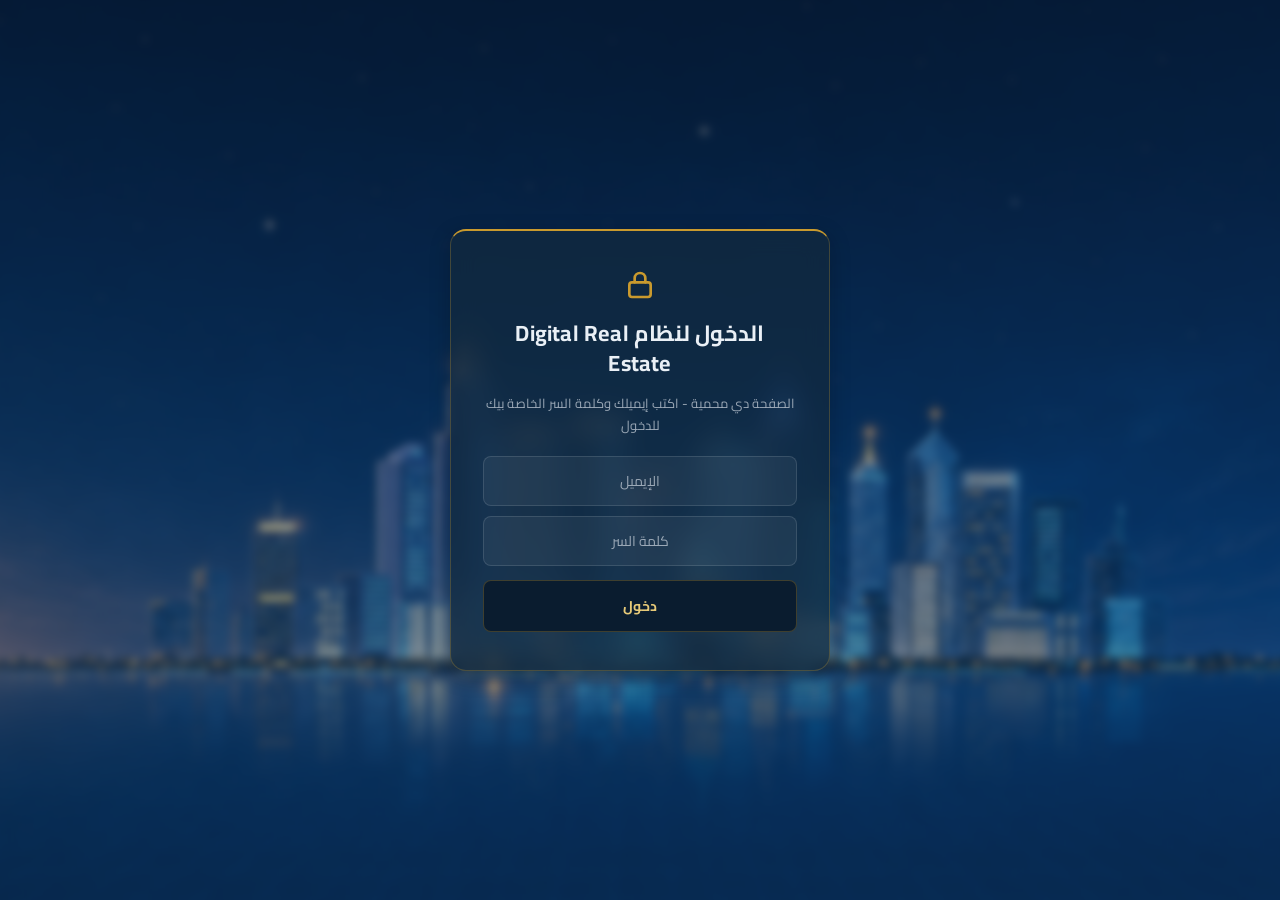
==== commit 3b571977: "Add files via upload" ====
--- a/add.html
+++ b/add.html
@@ -80,6 +80,18 @@
       -webkit-font-smoothing: antialiased;
       text-rendering: optimizeLegibility;
     }
+    /* premium glass depth: softens ONLY the city background behind the UI.
+       Sits at z-index -1, so page content (form panels, text, inputs) stays crisp. */
+    body::before {
+      content: "";
+      position: fixed;
+      inset: 0;
+      z-index: -1;
+      pointer-events: none;
+      background: rgba(13, 36, 56, 0.08);
+      -webkit-backdrop-filter: blur(4px);
+      backdrop-filter: blur(4px);
+    }
     .container { max-width: 920px; margin: 0 auto; }
 
     /* ===== page heading — same treatment as index.html ===== */
@@ -264,47 +276,72 @@
     #msg.success { background: var(--success-bg); color: var(--success-fg); display: block; }
     #msg.error   { background: var(--error-bg);   color: var(--error-fg);   display: block; }
 
-    /* ===== access gate — same treatment as index.html ===== */
+    /* ===== access gate — same navy/gold glass system as index.html ===== */
     .access-gate {
-      position: fixed; inset: 0; z-index: 2000;
+      position: fixed; inset: 0; z-index: 2000; overflow: hidden;
+      background-color: var(--page-bg);
+      display: flex; align-items: center; justify-content: center; padding: 20px;
+    }
+    .access-gate::before {
+      content: ""; position: absolute; inset: -24px; z-index: 0;
       background:
         linear-gradient(180deg, rgba(10,28,46,0.50) 0%, rgba(15,41,66,0.42) 55%, rgba(18,55,84,0.40) 100%),
-        url('city-bg.png');
-      background-size: auto, cover;
-      background-position: center, center;
-      background-repeat: no-repeat, no-repeat;
-      display: flex; align-items: center; justify-content: center; padding: 20px;
+        url('city-bg.png') center / cover no-repeat;
+      filter: blur(4px);
+      pointer-events: none;
     }
     .access-gate-box {
-      max-width: 380px; width: 100%; background: var(--off-white); border-radius: var(--radius-lg);
-      padding: 36px 30px; text-align: center; box-shadow: var(--shadow-soft);
+      position: relative; z-index: 1;
+      max-width: 380px; width: 100%;
+      background: var(--glass-panel);
+      -webkit-backdrop-filter: blur(12px);
+      backdrop-filter: blur(12px);
+      border-radius: var(--radius-lg);
+      padding: 38px 32px; text-align: center;
+      box-shadow: var(--shadow-card);
       border: 1px solid var(--border-gold); border-top: 2px solid var(--gold);
     }
-    .access-gate-box .icon { color: var(--gold); margin-bottom: 14px; line-height: 0; }
+    .access-gate-box .icon { color: var(--gold); margin-bottom: 16px; line-height: 0; }
     .access-gate-box .icon svg {
       width: 32px; height: 32px; display: inline-block;
       fill: none; stroke: currentColor; stroke-width: 2;
       stroke-linecap: round; stroke-linejoin: round;
     }
-    .access-gate-box h2 { font-size: 16.5px; color: var(--navy); margin-bottom: 8px; font-weight: 700; letter-spacing: 0.2px; }
-    .access-gate-box p { font-size: 13px; color: var(--muted); line-height: 1.8; margin-bottom: 18px; }
+    .access-gate-box h2 {
+      font-size: 22px; color: var(--text-light); margin-bottom: 8px;
+      font-weight: 700; letter-spacing: 0.2px; line-height: 1.35;
+    }
+    .access-gate-box p { font-size: 13px; color: var(--text-muted); line-height: 1.7; margin-bottom: 20px; }
     .access-gate-box input {
-      width: 100%; padding: 11px 14px; border: 1px solid var(--border); border-radius: var(--radius-sm);
+      width: 100%; padding: 11px 14px;
+      border: 1px solid rgba(255,255,255,0.12); border-radius: var(--radius-sm);
+      background: rgba(255,255,255,0.05); color: var(--text-light);
       font-size: 14px; margin-bottom: 10px; text-align: center;
+      transition: border-color var(--ease), box-shadow var(--ease), background-color var(--ease);
+    }
+    .access-gate-box input::placeholder { color: var(--text-muted); }
+    .access-gate-box input:focus {
+      outline: none; border-color: var(--gold);
+      box-shadow: 0 0 0 3px rgba(201,154,46,0.16);
+      background: rgba(255,255,255,0.07);
     }
     .access-gate-box button {
       width: 100%; padding: 12px; border: 1px solid var(--border-gold); border-radius: var(--radius-sm);
       background: var(--navy); color: var(--gold-soft); font-weight: 700; font-size: 14px; cursor: pointer; margin-top: 4px;
-    }
-    .access-gate-box button:hover { background: var(--navy-deep); }
-    .access-gate-box button:disabled { background: #9aa4ae; color: #fff; border-color: transparent; }
+      transition: background-color var(--ease), border-color var(--ease), transform var(--ease);
+    }
+    .access-gate-box button:hover { background: var(--navy-deep); border-color: rgba(201,154,46,0.5); }
+    .access-gate-box button:disabled {
+      background: rgba(255,255,255,0.12); color: rgba(234,240,246,0.5);
+      border-color: transparent; cursor: not-allowed;
+    }
     .access-gate-owner-link {
-      display: block; margin-top: 18px; font-size: 12px; color: var(--muted); text-decoration: underline; cursor: pointer;
+      display: block; margin-top: 18px; font-size: 12px; color: var(--text-muted); text-decoration: underline; cursor: pointer;
       background: none; border: none; width: auto; padding: 0; font-weight: 600;
     }
-    .access-gate-status { font-size: 12px; margin-top: 10px; display: none; }
-    .access-gate-status.error { color: var(--error-fg); display: block; }
-    .access-gate-status.success { color: var(--success-fg); display: block; }
+    .access-gate-status { font-size: 12px; margin-top: 10px; display: none; font-weight: 600; }
+    .access-gate-status.error { color: #E9908A; display: block; }
+    .access-gate-status.success { color: #7FD3A3; display: block; }
 
     /* ===== installment preview — subtle gold tint on dark ===== */
     .installment-preview {
@@ -369,6 +406,8 @@
       .grid { grid-template-columns: 1fr; }
       .btn-row { flex-wrap: wrap; }
       .btn-row #submitBtn { flex: 1 1 100%; }
+      .access-gate-box { padding: 26px 22px; }
+      .access-gate-box h2 { font-size: 20px; }
     }
   </style>
 </head>
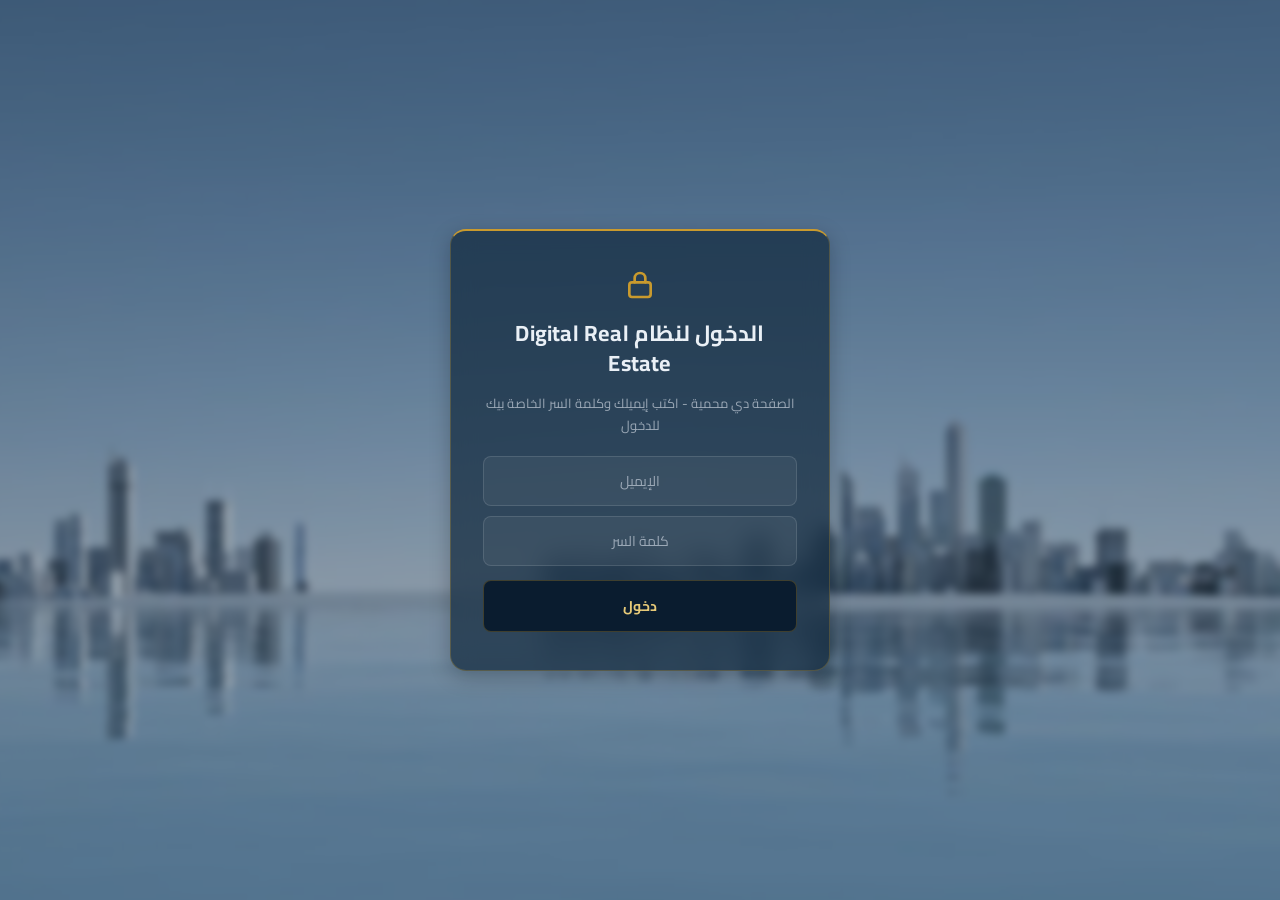
==== commit e8026d2a: "Add files via upload" ====
--- a/add.html
+++ b/add.html
@@ -99,7 +99,7 @@
       font-size: 24px;
       font-weight: 700;
       color: var(--text-light);
-      margin: 4px 0 20px;
+      margin: 4px 0 14px;
       line-height: 1.3;
       padding-right: 13px;
       border-right: 3px solid var(--gold);
@@ -107,7 +107,7 @@
 
     /* cover image strip */
     .cover-wrap {
-      position: relative; width: 100%; max-width: 920px; margin: 0 auto 18px;
+      position: relative; width: 100%; max-width: 920px; margin: 0 auto 12px;
       border-radius: var(--radius-lg); border: 1px solid var(--border-gold);
       overflow: hidden; display: none; box-shadow: var(--shadow-soft);
     }
@@ -122,9 +122,9 @@
       border: 1px solid var(--border-gold);
       border-top: 2px solid var(--gold);
       border-radius: var(--radius-lg);
-      padding: 20px;
+      padding: 16px 20px;
       box-shadow: var(--shadow-card);
-      margin-bottom: 16px;
+      margin-bottom: 12px;
     }
     .card:last-child { margin-bottom: 0; }
 
@@ -135,7 +135,7 @@
       fill: none; stroke: currentColor; stroke-width: 2;
       stroke-linecap: round; stroke-linejoin: round;
     }
-    #aiFillCard .ai-head { display: flex; align-items: center; gap: 8px; margin-bottom: 6px; }
+    #aiFillCard .ai-head { display: flex; align-items: center; gap: 8px; margin-bottom: 4px; }
     #aiFillCard .ai-head .ico { width: 15px; height: 15px; color: var(--gold-soft); flex: none; }
     #aiFillCard .ai-head .section-title { margin: 0; padding: 0; border: 0; }
     #aiFillCard > p { color: var(--text-muted); }
@@ -159,10 +159,10 @@
       padding: 8px 10px;
     }
     #aiImagePasteZone {
-      margin-top: 8px;
+      margin-top: 6px;
       border: 1.5px dashed var(--border-gold);
       border-radius: var(--radius-sm);
-      padding: 12px;
+      padding: 10px;
       text-align: center;
       cursor: pointer;
       color: var(--gold-soft);
@@ -178,7 +178,7 @@
     }
     #aiExtractBtn {
       width: 100%;
-      margin-top: 10px;
+      margin-top: 8px;
       padding: 11px;
       border: 1px solid var(--border-gold);
       border-radius: var(--radius-sm);
@@ -203,15 +203,15 @@
       letter-spacing: 0.6px;
       text-transform: uppercase;
       color: var(--gold-soft);
-      margin: 22px 0 10px;
-      padding-bottom: 6px;
+      margin: 16px 0 8px;
+      padding-bottom: 5px;
       border-bottom: 1px solid var(--border-gold);
     }
     form > .section-title:first-of-type { margin-top: 2px; }
     .grid {
       display: grid;
       grid-template-columns: repeat(auto-fit, minmax(220px, 1fr));
-      gap: 12px 14px;
+      gap: 10px 14px;
     }
     label {
       display: block;
@@ -245,7 +245,7 @@
     textarea { resize: vertical; min-height: 45px; }
 
     /* ===== buttons ===== */
-    .btn-row { margin-top: 18px; display: flex; gap: 10px; }
+    .btn-row { margin-top: 14px; display: flex; gap: 10px; }
     button {
       padding: 12px 24px;
       border: none;
@@ -270,7 +270,7 @@
     #resetBtn:hover { background: rgba(255,255,255,0.1); }
 
     #msg {
-      margin-top: 16px; padding: 12px 16px; border-radius: var(--radius-sm);
+      margin-top: 12px; padding: 12px 16px; border-radius: var(--radius-sm);
       font-size: 14px; display: none; font-weight: 600;
     }
     #msg.success { background: var(--success-bg); color: var(--success-fg); display: block; }
@@ -345,7 +345,7 @@
 
     /* ===== installment preview — subtle gold tint on dark ===== */
     .installment-preview {
-      margin-top: 16px; background: rgba(201,154,46,0.10); color: var(--gold-soft);
+      margin-top: 12px; background: rgba(201,154,46,0.10); color: var(--gold-soft);
       border: 1px solid var(--border-gold); padding: 12px 16px;
       border-radius: var(--radius-sm); font-size: 13px; font-weight: 600; line-height: 1.7;
     }
@@ -355,7 +355,7 @@
     .images-zone {
       border: 1.5px dashed var(--border-gold);
       border-radius: var(--radius-sm);
-      padding: 14px;
+      padding: 12px;
       text-align: center;
       background: rgba(255,255,255,0.04);
       cursor: pointer;
@@ -401,9 +401,10 @@
     /* ===== responsive ===== */
     @media (max-width: 640px) {
       body { padding: 18px 14px 40px; }
-      h1 { font-size: 21px; padding-right: 11px; }
-      .card { padding: 16px; }
+      h1 { font-size: 21px; padding-right: 11px; margin: 4px 0 12px; }
+      .card { padding: 14px; }
       .grid { grid-template-columns: 1fr; }
+      .section-title { margin: 14px 0 7px; }
       .btn-row { flex-wrap: wrap; }
       .btn-row #submitBtn { flex: 1 1 100%; }
       .access-gate-box { padding: 26px 22px; }
@@ -468,6 +469,7 @@
     <p>الصفحة دي محمية - اكتب إيميلك وكلمة السر الخاصة بيك للدخول</p>
     <input type="email" id="loginEmail" placeholder="الإيميل" autocomplete="username">
     <input type="password" id="loginPassword" placeholder="كلمة السر" autocomplete="current-password">
+    <input type="password" id="loginDataEntryPin" placeholder="كلمة سر إدخال الوحدات" autocomplete="off" style="display:none;">
     <button id="loginBtn">دخول</button>
     <div class="access-gate-status" id="loginStatus"></div>
   </div>
@@ -484,11 +486,11 @@
     <svg class="ico" viewBox="0 0 24 24" aria-hidden="true"><path d="m12 3 1.8 5.2L19 10l-5.2 1.8L12 17l-1.8-5.2L5 10l5.2-1.8Z"/><path d="m18.5 14 .8 2.4 2.4.8-2.4.8-.8 2.4-.8-2.4-2.4-.8 2.4-.8Z"/></svg>
     <span class="section-title">تعبئة تلقائية بالذكاء الاصطناعي</span>
   </div>
-  <p style="font-size:11px; margin:0 0 8px; line-height:1.6;">
+  <p style="font-size:11px; margin:0 0 6px; line-height:1.55;">
     الصق رسالة المطور (نص أو صورة بـ Ctrl+V)، أو ارفع صورة قايمة أسعار أو ملف PDF، والذكاء الاصطناعي هيملى الفورم تلقائيًا.
     راجع البيانات كويس قبل ما تحفظ.
   </p>
-  <textarea id="aiPasteText" placeholder="الصق نص الرسالة هنا (اختياري)..." style="min-height:50px;"></textarea>
+  <textarea id="aiPasteText" placeholder="الصق نص الرسالة هنا (اختياري)..." style="min-height:44px;"></textarea>
   <div id="aiImagePasteZone" tabindex="0">
     📋 دوس هنا وبعدين الصق صورة (Ctrl+V)
   </div>
@@ -496,7 +498,7 @@
     <img id="aiPastedImageTag" style="width:100%; border-radius:8px; border:1px solid var(--line-dark);">
     <button type="button" id="aiPastedImageRemove" style="position:absolute; top:-8px; left:-8px; width:24px; height:24px; border-radius:50%; background:var(--error-fg); color:#fff; border:none; cursor:pointer; font-size:13px;">✕</button>
   </div>
-  <input type="file" id="aiFileInput" accept="image/*,application/pdf" style="margin-top:8px;">
+  <input type="file" id="aiFileInput" accept="image/*,application/pdf" style="margin-top:6px;">
 
   <button type="button" id="aiExtractBtn">
     استخرج البيانات وابدأ التعبئة
@@ -715,7 +717,10 @@
 <div id="sameUnitModal" style="display:none; position:fixed; inset:0; background:rgba(4,12,22,0.66); -webkit-backdrop-filter:blur(3px); backdrop-filter:blur(3px); z-index:2500; align-items:center; justify-content:center; padding:20px;">
   <div style="background:var(--off-white); border-radius:var(--radius-lg); max-width:420px; width:100%; padding:26px; text-align:center; box-shadow:var(--shadow-soft); border:1px solid var(--border-gold); border-top:2px solid var(--gold);">
     <h2 style="font-size:16px; color:var(--navy); margin:0 0 12px; font-weight:700; letter-spacing:0.2px;">دي نفس الوحدة ولا وحدة مختلفة؟</h2>
-    <p id="sameUnitModalText" style="font-size:13px; color:var(--muted); line-height:1.8; margin-bottom:20px;"></p>
+    <p id="sameUnitModalText" style="font-size:13px; color:var(--muted); line-height:1.8; margin-bottom:12px;"></p>
+    <p id="sameUnitRoleNote" style="display:none; font-size:12px; color:var(--navy); background:var(--warn-bg, #f7eee0); border:1px solid var(--border-gold); border-radius:var(--radius-sm); padding:9px 11px; line-height:1.8; margin-bottom:16px;">
+      تحديث سعر أو بيانات وحدة موجودة يتطلب صلاحية مدير أو مالك. تقدر تسجّلها كـ"وحدة مختلفة"، أو كلّم المسؤول لتحديث الوحدة الحالية.
+    </p>
     <button type="button" id="sameUnitConfirmBtn" style="width:100%; padding:12px; border:1px solid var(--border-gold); border-radius:var(--radius-sm); background:var(--navy); color:var(--gold-soft); font-weight:700; font-size:14px; cursor:pointer; margin-bottom:10px;">
       نفس الوحدة - حدّث السعر والبيانات
     </button>
@@ -1321,6 +1326,7 @@
     data.images = unitImages.join(',');
     data.enteredBy = getEnteredByName();
     data.aiRawInput = lastAiRawInputText;
+    data.pin = dataEntryPin; // للتحقّق server-side قبل أي كتابة (addUnit/confirmAddAsNewUnit/confirmAddAsSameUnit)
 
     google.script.run
       .withSuccessHandler(function(res) {
@@ -1361,6 +1367,24 @@
     const modal = document.getElementById('sameUnitModal');
     document.getElementById('sameUnitModalText').textContent = res.message;
     modal.dataset.matchUnitId = res.matchUnitId;
+
+    // زر "نفس الوحدة - حدّث" = تعديل سجل موجود → يحتاج EDIT_UNIT (OWNER/MANAGER).
+    // للواجهة فقط: لو دور المستخدم واضح إنه ما يملكش EDIT_UNIT نعطّل الزر ونعرض رسالة.
+    // الباك-إند بيرفض العملية بنفسه في كل الأحوال (authorizeUnitOp_ + EDIT_UNIT).
+    const confirmBtn = document.getElementById('sameUnitConfirmBtn');
+    const roleNote = document.getElementById('sameUnitRoleNote');
+    if (canEditExistingUnit()) {
+      confirmBtn.disabled = false;
+      confirmBtn.style.opacity = '';
+      confirmBtn.style.cursor = 'pointer';
+      roleNote.style.display = 'none';
+    } else {
+      confirmBtn.disabled = true;
+      confirmBtn.style.opacity = '0.45';
+      confirmBtn.style.cursor = 'not-allowed';
+      roleNote.style.display = 'block';
+    }
+
     modal.style.display = 'flex';
   }
 
@@ -1371,7 +1395,10 @@
 
   document.getElementById('sameUnitConfirmBtn').addEventListener('click', function() {
     if (!pendingUnitData) return;
-    const dataToSend = pendingUnitData;
+    // نبني نسخة بالبيانات + بيانات دخول المستخدم (authEmail/authPassword) — نفس نمط index.html.
+    // الباك-إند بيعيد التحقق منها (resolveUserForAuth_ + EDIT_UNIT) ويرفض غير المصرّح لهم.
+    // ما بنمسّش pendingUnitData الأصلي.
+    const dataToSend = Object.assign({}, pendingUnitData, getAuthCreds());
     const matchUnitId = document.getElementById('sameUnitModal').dataset.matchUnitId;
     closeSameUnitModal();
 
@@ -1383,7 +1410,13 @@
         submitBtn.disabled = false;
         submitBtn.textContent = "حفظ الوحدة";
         msg.className = res.success ? 'success' : 'error';
-        msg.textContent = res.message;
+        // رسالة أوضح لو الباك-إند رفض العملية لأسباب صلاحية (مثلاً دور تغيّر بعد الدخول).
+        if (!res.success && res.message && res.message.indexOf('مصرّح') !== -1) {
+          msg.textContent = "تحديث سعر أو بيانات وحدة موجودة يتطلب صلاحية مدير أو مالك"
+            + (matchUnitId ? " — الوحدة رقم " + matchUnitId : "") + ".";
+        } else {
+          msg.textContent = res.message;
+        }
         msg.style.display = 'block';
         if (res.success) {
           form.reset();
@@ -1463,10 +1496,80 @@
   });
 
   /* ---------- بوابة دخول المستخدمين ---------- */
+  // كلمة سر إدخال الوحدات بعد التحقق منها — تُرسل للسيرفر مع كل عملية حفظ للتحقّق server-side.
+  // مش بتتخزن في localStorage/sessionStorage ولا بتظهر في الـ URL.
+  let dataEntryPin = null;
+
+  // دور المستخدم الحالي (من ردّ verifyUserAccess). للواجهة فقط — الباك-إند هو الحَكَم
+  // النهائي ويعيد التحقق من الدور والصلاحية (EDIT_UNIT) في كل عملية عبر resolveUserForAuth_.
+  let currentUserRole = '';
+  // مرآة عميل فقط لِمن يملك EDIT_UNIT (مطابِقة لـ PERMISSIONS_BY_ROLE_ في Code.gs — OWNER/MANAGER).
+  const ROLES_WITH_EDIT_UNIT = ['OWNER', 'MANAGER'];
+  function canEditExistingUnit() {
+    // لو السيرفر ما رجّعش دور (نسخة قديمة) → ما نقيّدش الواجهة؛ الباك-إند هيرفض لو مش مصرّح.
+    return !currentUserRole || ROLES_WITH_EDIT_UNIT.indexOf(currentUserRole) !== -1;
+  }
+
+  // نفس نمط index.html: بيانات دخول المستخدم من localStorage (اتخزنت وقت verifyUserAccess).
+  // بتُرسل مع عملية "تحديث وحدة موجودة" عشان الباك-إند يتحقّق من الدور/الصلاحية.
+  function getAuthCreds() {
+    var e = '', p = '';
+    try { e = localStorage.getItem('loginEmail') || ''; p = localStorage.getItem('loginPassword') || ''; } catch (x) {}
+    return { authEmail: e, authPassword: p };
+  }
+
   function showApp() {
     document.getElementById('loginGate').style.display = 'none';
     document.getElementById('mainContainer').style.display = 'block';
     initFormData();
+  }
+
+  // بعد نجاح verifyUserAccess: نطلب كلمة سر إدخال الوحدات (خطوة تانية داخل نفس البوابة)
+  function showDataEntryPinStep() {
+    const statusEl = document.getElementById('loginStatus');
+    document.getElementById('loginEmail').style.display = 'none';
+    document.getElementById('loginPassword').style.display = 'none';
+    const pinEl = document.getElementById('loginDataEntryPin');
+    pinEl.style.display = '';
+    document.getElementById('loginBtn').textContent = 'فتح شاشة الإدخال';
+    statusEl.className = 'access-gate-status';
+    statusEl.style.display = 'block';
+    statusEl.style.color = 'var(--text-muted)';
+    statusEl.textContent = 'اكتب كلمة سر إدخال الوحدات عشان تفتح الشاشة';
+    setTimeout(function() { pinEl.focus(); }, 50);
+  }
+  function inDataEntryPinStep() {
+    return document.getElementById('loginDataEntryPin').style.display !== 'none';
+  }
+
+  function submitDataEntryPin() {
+    const statusEl = document.getElementById('loginStatus');
+    const btn = document.getElementById('loginBtn');
+    const pin = document.getElementById('loginDataEntryPin').value.trim();
+    statusEl.style.color = '';
+    if (!pin) {
+      statusEl.className = 'access-gate-status error';
+      statusEl.textContent = 'لازم تكتب كلمة سر إدخال الوحدات';
+      return;
+    }
+    btn.disabled = true; btn.textContent = 'جاري التحقق...';
+    google.script.run
+      .withSuccessHandler(function(isValid) {
+        btn.disabled = false; btn.textContent = 'فتح شاشة الإدخال';
+        if (!isValid) {
+          statusEl.className = 'access-gate-status error';
+          statusEl.textContent = 'كلمة سر إدخال الوحدات غير صحيحة';
+          return;
+        }
+        dataEntryPin = pin;
+        showApp();
+      })
+      .withFailureHandler(function(err) {
+        btn.disabled = false; btn.textContent = 'فتح شاشة الإدخال';
+        statusEl.className = 'access-gate-status error';
+        statusEl.textContent = 'حدث خطأ: ' + err.message;
+      })
+      .verifyDataEntryPin(pin);
   }
 
   function attemptLogin(email, password) {
@@ -1486,7 +1589,10 @@
             localStorage.setItem('loginEmail', email);
             localStorage.setItem('loginPassword', password);
           } catch (e) {}
-          showApp();
+          // نحتفظ بالدور من ردّ السيرفر — للواجهة فقط (إظهار/إخفاء زر تحديث وحدة موجودة).
+          currentUserRole = (res && res.role) ? String(res.role).toUpperCase() : '';
+          // حساب المستخدم صحيح — لكن الوصول لإدخال الوحدات لسه محتاج كلمة سر الإدخال
+          showDataEntryPinStep();
         } else {
           statusEl.className = 'access-gate-status error';
           statusEl.textContent = res.message;
@@ -1501,6 +1607,7 @@
   }
 
   document.getElementById('loginBtn').addEventListener('click', function() {
+    if (inDataEntryPinStep()) { submitDataEntryPin(); return; }
     const email = document.getElementById('loginEmail').value.trim();
     const password = document.getElementById('loginPassword').value;
     if (!email || !password) {
@@ -1516,6 +1623,9 @@
   });
   document.getElementById('loginEmail').addEventListener('keydown', function(e) {
     if (e.key === 'Enter') document.getElementById('loginPassword').focus();
+  });
+  document.getElementById('loginDataEntryPin').addEventListener('keydown', function(e) {
+    if (e.key === 'Enter') document.getElementById('loginBtn').click();
   });
 
   // خانة الإيميل بتفضل متذكّرة دايمًا حتى لو الدخول التلقائي فشل أو كلمة السر مش محفوظة
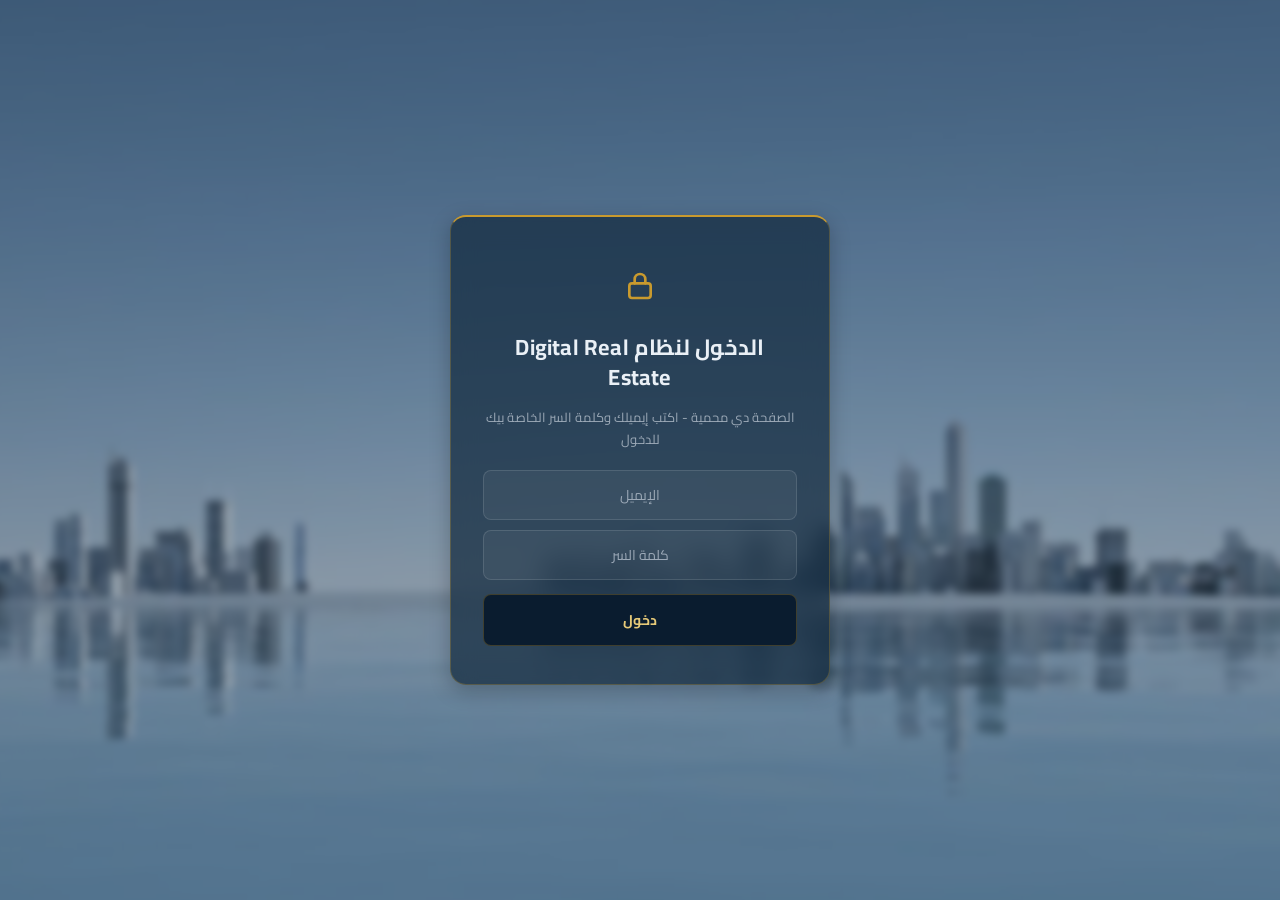
==== commit 8eb9f013: "Add files via upload" ====
--- a/add.html
+++ b/add.html
@@ -1,1649 +1,63 @@
 <!DOCTYPE html>
-<html>
+<html lang="ar" dir="rtl">
 <head>
   <base target="_top">
   <meta charset="UTF-8">
-  <link rel="preconnect" href="https://fonts.googleapis.com">
-  <link rel="preconnect" href="https://fonts.gstatic.com" crossorigin>
-  <link href="https://fonts.googleapis.com/css2?family=Cairo:wght@400;500;600;700;800;900&display=swap" rel="stylesheet">
   <meta name="viewport" content="width=device-width, initial-scale=1, maximum-scale=1, user-scalable=no">
-  <link rel="manifest" href="manifest.json">
+  <meta name="robots" content="noindex">
   <meta name="theme-color" content="#0A1C2F">
-  <meta name="mobile-web-app-capable" content="yes">
-  <meta name="apple-mobile-web-app-capable" content="yes">
-  <meta name="apple-mobile-web-app-status-bar-style" content="black-translucent">
-  <meta name="apple-mobile-web-app-title" content="Digital RE">
-  <link rel="apple-touch-icon" href="data:image/svg+xml,%3Csvg xmlns='http://www.w3.org/2000/svg' viewBox='0 0 100 100'%3E%3Crect width='100' height='100' rx='20' fill='%230A1C2F'/%3E%3Ctext x='50' y='68' font-family='Arial, sans-serif' font-size='55' font-weight='900' fill='%23C99A2E' text-anchor='middle'%3ED%3C/text%3E%3C/svg%3E">
+  <title>إدخال وحدة — تحويل</title>
   <link rel="icon" type="image/svg+xml" href="data:image/svg+xml,%3Csvg xmlns='http://www.w3.org/2000/svg' viewBox='0 0 100 100'%3E%3Crect width='100' height='100' rx='20' fill='%230A1C2F'/%3E%3Ctext x='50' y='68' font-family='Arial, sans-serif' font-size='55' font-weight='900' fill='%23C99A2E' text-anchor='middle'%3ED%3C/text%3E%3C/svg%3E">
+  <!--
+    المرحلة 3.3 — توحيد مدخل إضافة الوحدات.
+    شاشة إدخال الوحدة الأساسية بقت داخل شاشة البحث (index.html) عبر زر "إدخال وحدة".
+    الملف ده اتحوّل لمسار توافقي (Legacy Compatibility Route) للـ bookmarks القديمة فقط:
+      add.html  →  index.html#add  →  نفس نموذج الإضافة الأساسي (openAddUnitModal / #editModal)
+    مافيش هنا: نموذج، ولا منطق حفظ، ولا نداء ADD_UNIT، ولا مصادقة — كل ده بيحصل في الوجهة.
+    الوجهة بتمرّ بنفس بوابة الصلاحيات الموجودة (unlockAddThen → ADD_UNIT / verifyDataEntryPin).
+  -->
+  <!-- بديل بدون جافاسكربت: تحويل فوري -->
+  <meta http-equiv="refresh" content="0; url=index.html#add">
   <style>
-    :root {
-      /* navy family */
-      --navy: #0A1C2F;
-      --navy-deep: #061321;
-      --navy-dark: #081727;
-      --navy-soft: #14344F;
-      /* gold accent family */
-      --gold: #C99A2E;
-      --gold-soft: #E6C978;
-      --gold-dark: #A77A18;
-      --gold-light: #DDB85A;              /* kept for back-compat; not a cream fill */
-      /* neutrals & text */
-      --white: #FFFFFF;
-      --off-white: #F7F6F2;
-      --bg: #F1EFE8;                      /* kept for back-compat */
-      --card: #FFFFFF;                    /* kept for back-compat */
-      --text: #10253A;                    /* dark text on light surfaces */
-      --text-light: #EAF0F6;              /* light text on dark surfaces */
-      --text-muted: #9CA9B7;              /* muted light text on dark surfaces */
-      --muted: #5E6B7A;                   /* muted text on light surfaces */
-      /* lines & borders */
-      --border: rgba(16,37,58,0.14);
-      --border-gold: rgba(201,154,46,0.28);
-      --line-dark: rgba(255,255,255,0.10);
-      /* environment */
-      --page-bg: #0D2438;
-      /* glass surfaces */
-      --glass-card: rgba(20,43,67,0.74);
-      --glass-strong: rgba(6,19,33,0.76);
-      --glass-panel: rgba(19,42,63,0.72);
-      /* status */
-      --success-bg: #E4F1E9; --success-fg: #1E6E45;
-      --error-bg: #F7E4E4;   --error-fg: #B0271F;
-      /* system scale */
-      --radius-sm: 8px;
-      --radius-md: 13px;
-      --radius-lg: 16px;
-      --shadow-soft: 0 10px 30px rgba(0,0,0,0.18);
-      --shadow-card: 0 6px 20px rgba(4,12,22,0.26);
-      --ease: 180ms ease;
+    html, body { margin: 0; height: 100%; background: #0A1C2F; }
+    body {
+      display: flex; align-items: center; justify-content: center;
+      font-family: 'Cairo', 'Segoe UI', Tahoma, Arial, sans-serif;
+      color: #E6C978; text-align: center; padding: 24px;
     }
-    * { box-sizing: border-box; }
-    button, input, select, textarea, optgroup, option { font-family: inherit; }
-    body {
-      font-family: 'Cairo', 'Segoe UI', Tahoma, Arial, sans-serif;
-      direction: rtl;
-      background:
-        repeating-linear-gradient(45deg, rgba(201,154,46,0.035) 0px, rgba(201,154,46,0.035) 1px, transparent 1px, transparent 72px),
-        repeating-linear-gradient(-45deg, rgba(201,154,46,0.035) 0px, rgba(201,154,46,0.035) 1px, transparent 1px, transparent 72px),
-        radial-gradient(ellipse 1200px 560px at 50% -4%, rgba(221,184,90,0.09) 0%, transparent 68%),
-        radial-gradient(ellipse 1400px 900px at 50% 120%, rgba(4,10,18,0.12) 0%, transparent 70%),
-        linear-gradient(180deg, rgba(16,43,66,0.42) 0%, rgba(13,36,56,0.34) 45%, rgba(10,30,49,0.28) 100%),
-        url('city-bg.png');
-      background-size: auto, auto, auto, auto, auto, cover;
-      background-position: center, center, center, center, center, center;
-      background-repeat: repeat, repeat, no-repeat, no-repeat, no-repeat, no-repeat;
-      background-attachment: fixed;
-      background-color: var(--page-bg);
-      margin: 0;
-      padding: 28px 24px 44px;
-      color: var(--text-light);
-      -webkit-font-smoothing: antialiased;
-      text-rendering: optimizeLegibility;
+    .box { max-width: 360px; }
+    .spin {
+      width: 34px; height: 34px; margin: 0 auto 16px;
+      border: 3px solid rgba(230,201,120,0.25); border-top-color: #C99A2E;
+      border-radius: 50%; animation: r 0.8s linear infinite;
     }
-    /* premium glass depth: softens ONLY the city background behind the UI.
-       Sits at z-index -1, so page content (form panels, text, inputs) stays crisp. */
-    body::before {
-      content: "";
-      position: fixed;
-      inset: 0;
-      z-index: -1;
-      pointer-events: none;
-      background: rgba(13, 36, 56, 0.08);
-      -webkit-backdrop-filter: blur(4px);
-      backdrop-filter: blur(4px);
-    }
-    .container { max-width: 920px; margin: 0 auto; }
-
-    /* ===== page heading — same treatment as index.html ===== */
-    h1 {
-      font-size: 24px;
-      font-weight: 700;
-      color: var(--text-light);
-      margin: 4px 0 14px;
-      line-height: 1.3;
-      padding-right: 13px;
-      border-right: 3px solid var(--gold);
-    }
-
-    /* cover image strip */
-    .cover-wrap {
-      position: relative; width: 100%; max-width: 920px; margin: 0 auto 12px;
-      border-radius: var(--radius-lg); border: 1px solid var(--border-gold);
-      overflow: hidden; display: none; box-shadow: var(--shadow-soft);
-    }
-    .cover-wrap.has-image { display: block; }
-    .cover-wrap img { width: 100%; height: 200px; object-fit: cover; display: block; }
-
-    /* ===== panels — dark navy glass, same language as index.html ===== */
-    .card {
-      background: var(--glass-panel);
-      -webkit-backdrop-filter: blur(12px);
-      backdrop-filter: blur(12px);
-      border: 1px solid var(--border-gold);
-      border-top: 2px solid var(--gold);
-      border-radius: var(--radius-lg);
-      padding: 16px 20px;
-      box-shadow: var(--shadow-card);
-      margin-bottom: 12px;
-    }
-    .card:last-child { margin-bottom: 0; }
-
-    /* AI import console — deep glass, like index.html's AI search panel */
-    #aiFillCard { background: var(--glass-strong); }
-    .ico {
-      display: inline-block; vertical-align: -0.14em;
-      fill: none; stroke: currentColor; stroke-width: 2;
-      stroke-linecap: round; stroke-linejoin: round;
-    }
-    #aiFillCard .ai-head { display: flex; align-items: center; gap: 8px; margin-bottom: 4px; }
-    #aiFillCard .ai-head .ico { width: 15px; height: 15px; color: var(--gold-soft); flex: none; }
-    #aiFillCard .ai-head .section-title { margin: 0; padding: 0; border: 0; }
-    #aiFillCard > p { color: var(--text-muted); }
-    #aiFillCard textarea {
-      background: rgba(255,255,255,0.05);
-      color: var(--text-light);
-      border: 1px solid rgba(201,154,46,0.22);
-    }
-    #aiFillCard textarea::placeholder { color: var(--text-muted); }
-    #aiFillCard textarea:focus {
-      border-color: var(--gold);
-      box-shadow: 0 0 0 3px rgba(201,154,46,0.16);
-      background: rgba(255,255,255,0.07);
-    }
-    #aiFillCard input[type="file"] {
-      color-scheme: dark;
-      color: var(--text-light);
-      font-size: 12px;
-      background: rgba(255,255,255,0.05);
-      border: 1px solid rgba(201,154,46,0.22);
-      padding: 8px 10px;
-    }
-    #aiImagePasteZone {
-      margin-top: 6px;
-      border: 1.5px dashed var(--border-gold);
-      border-radius: var(--radius-sm);
-      padding: 10px;
-      text-align: center;
-      cursor: pointer;
-      color: var(--gold-soft);
-      font-size: 12px;
-      font-weight: 600;
-      background: rgba(255,255,255,0.04);
-      outline: none;
-      transition: border-color var(--ease), background-color var(--ease);
-    }
-    #aiImagePasteZone:hover, #aiImagePasteZone:focus {
-      border-color: var(--gold);
-      background: rgba(201,154,46,0.08);
-    }
-    #aiExtractBtn {
-      width: 100%;
-      margin-top: 8px;
-      padding: 11px;
-      border: 1px solid var(--border-gold);
-      border-radius: var(--radius-sm);
-      background: var(--navy);
-      color: var(--gold-soft);
-      font-weight: 700;
-      font-size: 14px;
-      cursor: pointer;
-      transition: background-color var(--ease), border-color var(--ease);
-    }
-    #aiExtractBtn:hover { background: var(--navy-deep); border-color: rgba(201,154,46,0.5); }
-    #aiExtractMsg { font-size: 12px; margin-top: 8px; font-weight: 600; }
-    /* AI extract feedback: JS writes inline color var(--error-fg)/var(--success-fg)
-       (tuned for light surfaces); on this dark console force readable tints */
-    #aiExtractMsg[style*="error-fg"]   { color: #E9908A !important; }
-    #aiExtractMsg[style*="success-fg"] { color: #7FD3A3 !important; }
-
-    /* ===== section headers + field labels on dark panels ===== */
-    .section-title {
-      font-size: 12px;
-      font-weight: 800;
-      letter-spacing: 0.6px;
-      text-transform: uppercase;
-      color: var(--gold-soft);
-      margin: 16px 0 8px;
-      padding-bottom: 5px;
-      border-bottom: 1px solid var(--border-gold);
-    }
-    form > .section-title:first-of-type { margin-top: 2px; }
-    .grid {
-      display: grid;
-      grid-template-columns: repeat(auto-fit, minmax(220px, 1fr));
-      gap: 10px 14px;
-    }
-    label {
-      display: block;
-      font-size: 11px;
-      font-weight: 700;
-      letter-spacing: 0.3px;
-      margin-bottom: 5px;
-      color: var(--text-muted);
-    }
-    .required::after { content: " *"; color: var(--gold); font-weight: 800; }
-
-    /* ===== inputs — light + crisp for data entry (readability first) ===== */
-    input, select, textarea {
-      width: 100%;
-      padding: 9px 11px;
-      border: 1px solid var(--border);
-      border-radius: var(--radius-sm);
-      font-size: 14px;
-      font-family: inherit;
-      background: var(--white);
-      color: var(--text);
-      transition: border-color var(--ease), box-shadow var(--ease);
-    }
-    input::placeholder, textarea::placeholder { color: #A9B2BD; }
-    input:focus, select:focus, textarea:focus {
-      outline: none;
-      border-color: var(--gold);
-      box-shadow: 0 0 0 3px rgba(201,154,46,0.16);
-      background: var(--white);
-    }
-    textarea { resize: vertical; min-height: 45px; }
-
-    /* ===== buttons ===== */
-    .btn-row { margin-top: 14px; display: flex; gap: 10px; }
-    button {
-      padding: 12px 24px;
-      border: none;
-      border-radius: var(--radius-sm);
-      font-size: 14px;
-      font-weight: 700;
-      letter-spacing: 0.2px;
-      cursor: pointer;
-      transition: background-color var(--ease), border-color var(--ease), transform var(--ease), opacity var(--ease);
-    }
-    button:active { transform: translateY(1px); }
-    #submitBtn {
-      background: var(--navy); color: var(--gold-soft);
-      border: 1px solid var(--border-gold); flex: 1;
-    }
-    #submitBtn:hover { background: var(--navy-deep); border-color: rgba(201,154,46,0.5); }
-    #submitBtn:disabled {
-      background: rgba(255,255,255,0.12); color: rgba(234,240,246,0.5);
-      border-color: transparent; cursor: not-allowed;
-    }
-    #resetBtn { background: rgba(255,255,255,0.06); color: var(--text-light); border: 1px solid rgba(255,255,255,0.14); }
-    #resetBtn:hover { background: rgba(255,255,255,0.1); }
-
-    #msg {
-      margin-top: 12px; padding: 12px 16px; border-radius: var(--radius-sm);
-      font-size: 14px; display: none; font-weight: 600;
-    }
-    #msg.success { background: var(--success-bg); color: var(--success-fg); display: block; }
-    #msg.error   { background: var(--error-bg);   color: var(--error-fg);   display: block; }
-
-    /* ===== access gate — same navy/gold glass system as index.html ===== */
-    .access-gate {
-      position: fixed; inset: 0; z-index: 2000; overflow: hidden;
-      background-color: var(--page-bg);
-      display: flex; align-items: center; justify-content: center; padding: 20px;
-    }
-    .access-gate::before {
-      content: ""; position: absolute; inset: -24px; z-index: 0;
-      background:
-        linear-gradient(180deg, rgba(10,28,46,0.50) 0%, rgba(15,41,66,0.42) 55%, rgba(18,55,84,0.40) 100%),
-        url('city-bg.png') center / cover no-repeat;
-      filter: blur(4px);
-      pointer-events: none;
-    }
-    .access-gate-box {
-      position: relative; z-index: 1;
-      max-width: 380px; width: 100%;
-      background: var(--glass-panel);
-      -webkit-backdrop-filter: blur(12px);
-      backdrop-filter: blur(12px);
-      border-radius: var(--radius-lg);
-      padding: 38px 32px; text-align: center;
-      box-shadow: var(--shadow-card);
-      border: 1px solid var(--border-gold); border-top: 2px solid var(--gold);
-    }
-    .access-gate-box .icon { color: var(--gold); margin-bottom: 16px; line-height: 0; }
-    .access-gate-box .icon svg {
-      width: 32px; height: 32px; display: inline-block;
-      fill: none; stroke: currentColor; stroke-width: 2;
-      stroke-linecap: round; stroke-linejoin: round;
-    }
-    .access-gate-box h2 {
-      font-size: 22px; color: var(--text-light); margin-bottom: 8px;
-      font-weight: 700; letter-spacing: 0.2px; line-height: 1.35;
-    }
-    .access-gate-box p { font-size: 13px; color: var(--text-muted); line-height: 1.7; margin-bottom: 20px; }
-    .access-gate-box input {
-      width: 100%; padding: 11px 14px;
-      border: 1px solid rgba(255,255,255,0.12); border-radius: var(--radius-sm);
-      background: rgba(255,255,255,0.05); color: var(--text-light);
-      font-size: 14px; margin-bottom: 10px; text-align: center;
-      transition: border-color var(--ease), box-shadow var(--ease), background-color var(--ease);
-    }
-    .access-gate-box input::placeholder { color: var(--text-muted); }
-    .access-gate-box input:focus {
-      outline: none; border-color: var(--gold);
-      box-shadow: 0 0 0 3px rgba(201,154,46,0.16);
-      background: rgba(255,255,255,0.07);
-    }
-    .access-gate-box button {
-      width: 100%; padding: 12px; border: 1px solid var(--border-gold); border-radius: var(--radius-sm);
-      background: var(--navy); color: var(--gold-soft); font-weight: 700; font-size: 14px; cursor: pointer; margin-top: 4px;
-      transition: background-color var(--ease), border-color var(--ease), transform var(--ease);
-    }
-    .access-gate-box button:hover { background: var(--navy-deep); border-color: rgba(201,154,46,0.5); }
-    .access-gate-box button:disabled {
-      background: rgba(255,255,255,0.12); color: rgba(234,240,246,0.5);
-      border-color: transparent; cursor: not-allowed;
-    }
-    .access-gate-owner-link {
-      display: block; margin-top: 18px; font-size: 12px; color: var(--text-muted); text-decoration: underline; cursor: pointer;
-      background: none; border: none; width: auto; padding: 0; font-weight: 600;
-    }
-    .access-gate-status { font-size: 12px; margin-top: 10px; display: none; font-weight: 600; }
-    .access-gate-status.error { color: #E9908A; display: block; }
-    .access-gate-status.success { color: #7FD3A3; display: block; }
-
-    /* ===== installment preview — subtle gold tint on dark ===== */
-    .installment-preview {
-      margin-top: 12px; background: rgba(201,154,46,0.10); color: var(--gold-soft);
-      border: 1px solid var(--border-gold); padding: 12px 16px;
-      border-radius: var(--radius-sm); font-size: 13px; font-weight: 600; line-height: 1.7;
-    }
-    .installment-preview b { font-size: 15px; color: var(--text-light); }
-
-    /* ===== images zone ===== */
-    .images-zone {
-      border: 1.5px dashed var(--border-gold);
-      border-radius: var(--radius-sm);
-      padding: 12px;
-      text-align: center;
-      background: rgba(255,255,255,0.04);
-      cursor: pointer;
-      transition: border-color var(--ease), background-color var(--ease);
-    }
-    .images-zone:hover, .images-zone.drag-over, .images-zone:focus {
-      border-color: var(--gold);
-      background: rgba(201,154,46,0.07);
-      outline: none;
-    }
-    .images-zone p { font-size: 12px; color: var(--text-muted); margin-bottom: 8px; }
-    .images-choose-btn {
-      background: var(--navy); color: var(--gold-soft); padding: 7px 16px;
-      border-radius: var(--radius-sm); font-size: 12px; font-weight: 700;
-      border: 1px solid var(--border-gold); cursor: pointer;
-    }
-    .image-link-row { display: flex; gap: 8px; margin-top: 8px; }
-    .image-link-row input { flex: 1; }
-    .image-link-row button {
-      background: rgba(255,255,255,0.06); color: var(--text-light); padding: 0 18px;
-      border-radius: var(--radius-sm); font-size: 13px; font-weight: 700;
-      border: 1px solid rgba(255,255,255,0.14); cursor: pointer; white-space: nowrap;
-    }
-    .images-preview { display: flex; flex-wrap: wrap; gap: 10px; margin-top: 12px; }
-    .image-thumb {
-      position: relative; width: 70px; height: 70px; border-radius: var(--radius-sm); overflow: hidden;
-      border: 1px solid var(--line-dark); cursor: grab; transition: transform .15s, opacity .15s, border-color .15s;
-    }
-    .image-thumb:active { cursor: grabbing; }
-    .image-thumb.dragging { opacity: 0.4; }
-    .image-thumb.drag-over { border: 2px dashed var(--gold); transform: scale(1.05); }
-    .image-thumb img { width: 100%; height: 100%; object-fit: cover; display: block; pointer-events: none; }
-    .image-thumb .remove-img {
-      position: absolute; top: 3px; left: 3px; width: 20px; height: 20px; border-radius: 50%;
-      background: rgba(176,39,31,0.92); color: #fff; border: none; font-size: 12px; cursor: pointer;
-      display: flex; align-items: center; justify-content: center;
-    }
-    .image-thumb .uploading-overlay {
-      position: absolute; inset: 0; background: rgba(6,19,33,0.7);
-      display: flex; align-items: center; justify-content: center; font-size: 10px; color: var(--text-light);
-    }
-
-    /* ===== responsive ===== */
-    @media (max-width: 640px) {
-      body { padding: 18px 14px 40px; }
-      h1 { font-size: 21px; padding-right: 11px; margin: 4px 0 12px; }
-      .card { padding: 14px; }
-      .grid { grid-template-columns: 1fr; }
-      .section-title { margin: 14px 0 7px; }
-      .btn-row { flex-wrap: wrap; }
-      .btn-row #submitBtn { flex: 1 1 100%; }
-      .access-gate-box { padding: 26px 22px; }
-      .access-gate-box h2 { font-size: 20px; }
-    }
+    @keyframes r { to { transform: rotate(360deg); } }
+    p { font-size: 14px; line-height: 1.9; margin: 0 0 14px; font-weight: 700; }
+    a { color: #C99A2E; font-weight: 800; font-size: 13px; text-decoration: underline; }
   </style>
 </head>
 <body>
-
-<script>
-  /* ============================================================
-   * محوّل google.script.run - بيخلي كل الكود الموجود في الصفحة
-   * (المكتوب أصلاً عشان Google Apps Script) يشتغل من غير أي تعديل،
-   * بس بيتصل بالباب الجديد (doPost API) بدل الاتصال المباشر بجوجل.
-   * ============================================================ */
-  const EXEC_URL = "https://script.google.com/macros/s/AKfycby0Suh2iXdvCSy1N9G9e8u8VUjfHygiXe0owQyzUrHWcF_tIHMd7WnDZw2JtlXDkDDEWw/exec";
-
-  function callBackendAPI(action, params) {
-    return fetch(EXEC_URL, {
-      method: 'POST',
-      headers: { 'Content-Type': 'text/plain;charset=utf-8' },
-      body: JSON.stringify({ action: action, params: params })
-    })
-      .then(function(r) { return r.text(); })
-      .then(function(t) {
-        try { return JSON.parse(t); }
-        catch (e) { throw new Error('رد غير صالح من السيرفر: ' + t.slice(0, 200)); }
-      });
-  }
-
-  function makeRunner(successHandler, failureHandler) {
-    return new Proxy({}, {
-      get: function(target, prop) {
-        if (prop === 'withSuccessHandler') {
-          return function(fn) { return makeRunner(fn, failureHandler); };
+  <div class="box">
+    <div class="spin" aria-hidden="true"></div>
+    <p>جارٍ تحويلك إلى شاشة البحث لإضافة وحدة…</p>
+    <a id="fallbackLink" href="index.html#add">اضغط هنا لو التحويل ما اشتغلش تلقائيًا</a>
+  </div>
+  <script>
+    (function () {
+      // الوجهة الافتراضية: شقيقة نفس المجلد (استضافة ثابتة).
+      var target = 'index.html#add';
+      try {
+        // شبكة أمان: لو الصفحة اتقدّمت من Apps Script (/macros/s/.../exec) — روح لمسار البحث هناك.
+        var p = String(window.location.pathname || '');
+        if (p.indexOf('/macros/s/') !== -1 || /(^|[?&])page=/.test(String(window.location.search || ''))) {
+          target = window.location.pathname + '?page=search#add';
         }
-        if (prop === 'withFailureHandler') {
-          return function(fn) { return makeRunner(successHandler, fn); };
-        }
-        if (prop === 'withUserObject') {
-          return function() { return makeRunner(successHandler, failureHandler); };
-        }
-        // أي اسم تاني بيتعامل معاه كاسم دالة في الباك اند
-        return function() {
-          const params = Array.prototype.slice.call(arguments);
-          callBackendAPI(prop, params)
-            .then(function(result) { if (successHandler) successHandler(result); })
-            .catch(function(err) { if (failureHandler) failureHandler(err); else console.error('API error:', err); });
-        };
-      }
-    });
-  }
-
-  window.google = { script: { run: makeRunner(null, null) } };
-</script>
-
-<!-- بوابة دخول المستخدمين - محدش يقدر يشوف أو يستخدم أي حاجة قبل ما يسجل دخول صحيح -->
-<div class="access-gate" id="loginGate">
-  <div class="access-gate-box">
-    <div class="icon"><svg viewBox="0 0 24 24" aria-hidden="true"><rect x="4" y="10" width="16" height="11" rx="2"/><path d="M8 10V7a4 4 0 0 1 8 0v3"/></svg></div>
-    <h2>الدخول لنظام Digital Real Estate</h2>
-    <p>الصفحة دي محمية - اكتب إيميلك وكلمة السر الخاصة بيك للدخول</p>
-    <input type="email" id="loginEmail" placeholder="الإيميل" autocomplete="username">
-    <input type="password" id="loginPassword" placeholder="كلمة السر" autocomplete="current-password">
-    <input type="password" id="loginDataEntryPin" placeholder="كلمة سر إدخال الوحدات" autocomplete="off" style="display:none;">
-    <button id="loginBtn">دخول</button>
-    <div class="access-gate-status" id="loginStatus"></div>
-  </div>
-</div>
-
-<div class="container" id="mainContainer" style="display:none;">
-  <div class="cover-wrap" id="coverWrap">
-    <img id="coverImg" src="" alt="صورة الغلاف">
-  </div>
-  <h1>إدخال وحدة عقارية جديدة</h1>
-
-<div class="card" id="aiFillCard">
-  <div class="ai-head">
-    <svg class="ico" viewBox="0 0 24 24" aria-hidden="true"><path d="m12 3 1.8 5.2L19 10l-5.2 1.8L12 17l-1.8-5.2L5 10l5.2-1.8Z"/><path d="m18.5 14 .8 2.4 2.4.8-2.4.8-.8 2.4-.8-2.4-2.4-.8 2.4-.8Z"/></svg>
-    <span class="section-title">تعبئة تلقائية بالذكاء الاصطناعي</span>
-  </div>
-  <p style="font-size:11px; margin:0 0 6px; line-height:1.55;">
-    الصق رسالة المطور (نص أو صورة بـ Ctrl+V)، أو ارفع صورة قايمة أسعار أو ملف PDF، والذكاء الاصطناعي هيملى الفورم تلقائيًا.
-    راجع البيانات كويس قبل ما تحفظ.
-  </p>
-  <textarea id="aiPasteText" placeholder="الصق نص الرسالة هنا (اختياري)..." style="min-height:44px;"></textarea>
-  <div id="aiImagePasteZone" tabindex="0">
-    📋 دوس هنا وبعدين الصق صورة (Ctrl+V)
-  </div>
-  <div id="aiPastedImagePreview" style="display:none; margin-top:8px; position:relative; max-width:200px;">
-    <img id="aiPastedImageTag" style="width:100%; border-radius:8px; border:1px solid var(--line-dark);">
-    <button type="button" id="aiPastedImageRemove" style="position:absolute; top:-8px; left:-8px; width:24px; height:24px; border-radius:50%; background:var(--error-fg); color:#fff; border:none; cursor:pointer; font-size:13px;">✕</button>
-  </div>
-  <input type="file" id="aiFileInput" accept="image/*,application/pdf" style="margin-top:6px;">
-
-  <button type="button" id="aiExtractBtn">
-    استخرج البيانات وابدأ التعبئة
-  </button>
-  <div id="aiExtractMsg" style="font-size:12px; margin-top:8px; display:none;"></div>
-</div>
-
-<div class="card">
-    <form id="unitForm">
-
-      <div class="section-title">بيانات أساسية</div>
-      <div class="grid">
-        <div>
-          <label class="required">تصنيف الوحدة</label>
-          <select name="category" id="categorySelect" required>
-            <option value="">اختر</option>
-            <option value="سكني">سكني</option>
-            <option value="تجاري">تجاري</option>
-            <option value="إداري">إداري</option>
-            <option value="فندقي">فندقي</option>
-          </select>
-        </div>
-        <div>
-          <label class="required">نوع العقار</label>
-          <select name="propertyType" id="propertyTypeSelect" required disabled>
-            <option value="">اختر التصنيف أولاً</option>
-          </select>
-        </div>
-        <div>
-          <label>اسم المطور العقاري</label>
-          <input type="text" name="developer" list="developerDatalist" placeholder="مثال: طلعت مصطفى" autocomplete="off">
-          <datalist id="developerDatalist"></datalist>
-        </div>
-      </div>
-
-      <div class="section-title">الموقع</div>
-      <div class="grid">
-        <div>
-          <label class="required">المدينة</label>
-          <select name="city" id="citySelect" required>
-            <option value="">اختر المدينة</option>
-          </select>
-        </div>
-        <div>
-          <label class="required">المنطقة</label>
-          <select name="district" id="districtSelect" required disabled>
-            <option value="">اختر المدينة أولاً</option>
-          </select>
-        </div>
-        <div>
-          <label>اسم المشروع</label>
-          <input type="text" name="projectName" list="projectDatalist" placeholder="مثال: هايد بارك" autocomplete="off">
-          <datalist id="projectDatalist"></datalist>
-          <button type="button" id="fetchLastSimilarBtn" style="margin-top:6px; width:100%; padding:9px; border:1px solid rgba(255,255,255,0.14); border-radius:var(--radius-sm); background:rgba(255,255,255,0.06); color:var(--text-light); font-weight:700; font-size:12px; cursor:pointer;">
-            🔄 جيب بيانات آخر وحدة مشابهة
-          </button>
-        </div>
-      </div>
-
-      <div class="section-title">تفاصيل الوحدة</div>
-      <div class="grid">
-        <div>
-          <label class="required">المساحة (م²)</label>
-          <input type="number" name="unitArea" required min="0" step="any">
-        </div>
-        <div>
-          <label>مساحة الأرض (م²) - للفيلات</label>
-          <input type="number" name="landArea" min="0" step="0.5">
-        </div>
-        <div>
-          <label>Garden Area (sqm)</label>
-          <input type="number" name="gardenArea" min="0" step="any">
-        </div>
-        <div>
-          <label>Terrace Area (sqm)</label>
-          <input type="number" name="terraceArea" min="0" step="any">
-        </div>
-        <div>
-          <label>Roof Area (sqm)</label>
-          <input type="number" name="roofArea" min="0" step="any">
-        </div>
-        <div>
-          <label>عدد الغرف</label>
-          <input type="number" name="rooms" min="0">
-        </div>
-        <div>
-          <label>عدد الحمامات</label>
-          <input type="number" name="bathrooms" min="0">
-        </div>
-        <div>
-          <label>الدور</label>
-          <input type="text" name="floor" placeholder="مثال: الثالث">
-        </div>
-        <div>
-          <label>التشطيب</label>
-          <select name="finishing">
-            <option value="">اختر</option>
-            <option value="سوبر لوكس">سوبر لوكس</option>
-            <option value="كامل التشطيب">كامل التشطيب</option>
-            <option value="نصف تشطيب">نصف تشطيب</option>
-            <option value="Flexi-Finished">Flexi-Finished (3/4 تشطيب)</option>
-            <option value="متشطب بالفرش">متشطب بالفرش</option>
-            <option value="متشطب بالفرش والتكييفات">متشطب بالفرش والتكييفات</option>
-            <option value="متشطب بالتكييفات">متشطب بالتكييفات</option>
-            <option value="بدون تشطيب">بدون تشطيب</option>
-          </select>
-        </div>
-        <div>
-          <label>الفيو</label>
-          <input type="text" name="view" placeholder="بحري / جاردن / على الشارع">
-        </div>
-      </div>
-
-      <div class="section-title">السعر وطريقة الدفع (بيع)</div>
-      <div class="grid">
-        <div>
-          <label class="required">السعر الأصلي (قبل الخصم) (جنيه)</label>
-          <input type="number" name="price" required min="0">
-        </div>
-        <div>
-          <label>نسبة الخصم %</label>
-          <input type="number" name="discountPercent" min="0" max="100" step="any" placeholder="مثال: 5">
-        </div>
-        <div>
-          <label>طريقة الدفع</label>
-          <select name="paymentMethod">
-            <option value="">اختر</option>
-            <option value="كاش">كاش</option>
-            <option value="تقسيط">تقسيط</option>
-            <option value="كاش أو تقسيط">كاش أو تقسيط</option>
-          </select>
-        </div>
-        <div>
-          <label>المقدم (نسبة %)</label>
-          <input type="number" name="downPayment" min="0" max="100" step="any" placeholder="مثال: 10">
-          <div id="downPaymentValueHint" style="font-size:12px; color:var(--text-muted); margin-top:5px; display:none;"></div>
-        </div>
-        <div>
-          <label>المقدم محسوب على</label>
-          <select name="downPaymentBase">
-            <option value="بعد الخصم" selected>السعر بعد الخصم</option>
-            <option value="قبل الخصم">السعر قبل الخصم</option>
-          </select>
-        </div>
-        <div>
-          <label>قيمة الدفعة (نسبة % أو قيمة)</label>
-          <input type="text" name="paymentAmount" placeholder="مثال: 5% أو 50000">
-          <div id="paymentAmountValueHint" style="font-size:12px; color:var(--text-muted); margin-top:5px; display:none;"></div>
-        </div>
-        <div>
-          <label>عدد الدفعات</label>
-          <input type="number" name="paymentCount" min="0" placeholder="مثال: 4">
-        </div>
-        <div>
-          <label>موعد الدفعات</label>
-          <input type="text" name="paymentSchedule" placeholder="مثال: كل 6 شهور">
-        </div>
-        <div>
-          <label>عدد سنوات التقسيط</label>
-          <input type="number" name="installmentYears" min="0" step="any">
-        </div>
-        <div>
-          <label>تاريخ التسليم</label>
-          <input type="text" name="deliveryDate" placeholder="مثال: 2027">
-        </div>
-        <div>
-          <label>أنظمة سداد أخرى</label>
-          <select name="otherPaymentPlans">
-            <option value="لا" selected>لا</option>
-            <option value="نعم">نعم</option>
-          </select>
-        </div>
-        <div>
-          <label>حالة الوحدة</label>
-          <select name="status">
-            <option value="متاح" selected>متاح</option>
-            <option value="محجوز">محجوز</option>
-            <option value="مباع">مباع</option>
-          </select>
-        </div>
-      </div>
-
-      <div class="installment-preview" id="installmentPreview" style="display:none;">
-        <div>💰 السعر بعد الخصم: <b id="priceAfterDiscountValue">-</b> جنيه</div>
-        <div style="margin-top:4px;">💡 القسط الشهري التقريبي: <b id="monthlyInstallmentValue">-</b> جنيه/شهريًا</div>
-        <div style="margin-top:4px;">📅 القسط الربع سنوي التقريبي: <b id="quarterlyInstallmentValue">-</b> جنيه/كل 3 شهور</div>
-      </div>
-
-      <div class="section-title">صور الوحدة</div>
-      <div class="images-zone" id="imagesZone" tabindex="0">
-        <p>📋 الصق صورة (Ctrl+V) هنا، أو اسحب صورة، أو اختار من جهازك</p>
-        <input type="file" id="imagesFileInput" accept="image/*" multiple style="display:none;">
-        <button type="button" class="images-choose-btn" id="imagesChooseBtn">📁 اختيار صور من الجهاز</button>
-      </div>
-      <div class="image-link-row">
-        <input type="text" id="imageLinkInput" placeholder="أو الصق رابط صورة هنا (URL)">
-        <button type="button" id="addImageLinkBtn">إضافة رابط</button>
-      </div>
-      <div id="imagesPreview" class="images-preview"></div>
-      <p style="font-size:11px; color:var(--text-muted); margin-top:4px;">💡 تقدر تمسك أي صورة وتسحبها عشان تغيّر ترتيبها (الصورة الأولى بتبقى صورة الغلاف)</p>
-      <div id="imagesUploadMsg" style="font-size:12px; margin-top:6px;"></div>
-
-      <div class="section-title">ملاحظات</div>
-      <textarea name="notes" placeholder="أي تفاصيل إضافية عن الوحدة..."></textarea>
-
-      <div id="msg"></div>
-      <div class="btn-row">
-        <button type="submit" id="submitBtn">حفظ الوحدة</button>
-        <button type="reset" id="resetBtn">تفريغ الفورم</button>
-      </div>
-    </form>
-  </div>
-</div>
-
-<!-- نافذة سؤال: نفس الوحدة (تحديث) ولا وحدة مختلفة (تسجيل جديد)؟ -->
-<div id="sameUnitModal" style="display:none; position:fixed; inset:0; background:rgba(4,12,22,0.66); -webkit-backdrop-filter:blur(3px); backdrop-filter:blur(3px); z-index:2500; align-items:center; justify-content:center; padding:20px;">
-  <div style="background:var(--off-white); border-radius:var(--radius-lg); max-width:420px; width:100%; padding:26px; text-align:center; box-shadow:var(--shadow-soft); border:1px solid var(--border-gold); border-top:2px solid var(--gold);">
-    <h2 style="font-size:16px; color:var(--navy); margin:0 0 12px; font-weight:700; letter-spacing:0.2px;">دي نفس الوحدة ولا وحدة مختلفة؟</h2>
-    <p id="sameUnitModalText" style="font-size:13px; color:var(--muted); line-height:1.8; margin-bottom:12px;"></p>
-    <p id="sameUnitRoleNote" style="display:none; font-size:12px; color:var(--navy); background:var(--warn-bg, #f7eee0); border:1px solid var(--border-gold); border-radius:var(--radius-sm); padding:9px 11px; line-height:1.8; margin-bottom:16px;">
-      تحديث سعر أو بيانات وحدة موجودة يتطلب صلاحية مدير أو مالك. تقدر تسجّلها كـ"وحدة مختلفة"، أو كلّم المسؤول لتحديث الوحدة الحالية.
-    </p>
-    <button type="button" id="sameUnitConfirmBtn" style="width:100%; padding:12px; border:1px solid var(--border-gold); border-radius:var(--radius-sm); background:var(--navy); color:var(--gold-soft); font-weight:700; font-size:14px; cursor:pointer; margin-bottom:10px;">
-      نفس الوحدة - حدّث السعر والبيانات
-    </button>
-    <button type="button" id="sameUnitDifferentBtn" style="width:100%; padding:12px; border:1px solid var(--border-gold); border-radius:var(--radius-sm); background:var(--gold); color:var(--navy-deep); font-weight:700; font-size:14px; cursor:pointer; margin-bottom:10px;">
-      وحدة مختلفة - سجّلها جديدة
-    </button>
-    <button type="button" id="sameUnitCancelBtn" style="width:100%; padding:10px; border:none; border-radius:var(--radius-sm); background:transparent; color:var(--muted); font-weight:600; font-size:13px; cursor:pointer; text-decoration:underline;">
-      إلغاء
-    </button>
-  </div>
-</div>
-
-<script>
-  // بيانات المدن والمناطق التابعة لها - مشتركة بين شاشة الإدخال وشاشة البحث
-  // تقدر تضيف/تعدّل أي مدينة أو منطقة من هنا وهتنعكس في الصفحتين تلقائيًا
-  const CITY_DISTRICTS = {
-    "القاهرة الجديدة": ["التسعين الجنوبي", "التسعين الشمالي", "التجمع الأول", "التجمع الخامس", "حي الأندلس", "حي اللوتس", "حي الياسمين", "حي النرجس الجديدة", "حي القرنفل", "حي المستثمرين الجنوبية", "حي المستثمرين الشمالية", "حي جاردينيا هايتس", "التجمع السادس", "بيت الوطن", "حدائق الأندلس", "شمال الرحاب", "جنوب السويس", "الحي التكميلي - بيت الوطن"],
-    "العاصمة الإدارية الجديدة": ["R7", "R8", "الحي السكني الثالث", "داون تاون", "الحي السكني الرابع", "الحي السكني الخامس", "حي المستثمرين", "الحي المالي", "الحي الإداري", "المدينة الطبية", "MU7", "MU12", "MU23"],
-    "الشيخ زايد": ["زايد الجديدة", "الحزام الأخضر", "زايد الأولى", "زايد الثانية"],
-    "6 أكتوبر": ["الحي المتميز", "الحي الأول", "الحي الثاني", "دريم لاند", "سفن ستارز", "أكتوبر بارك", "حدائق أكتوبر"],
-    "أكتوبر الجديدة": ["الحي الأول", "الحي الثالث", "بيت الوطن"],
-    "مدينة نصر": ["الحي السابع", "الحي العاشر", "مساكن شيراتون", "الحي الأول"],
-    "المعادي": ["المعادي الجديدة", "دجلة", "زهراء المعادي", "المعادي الخضراء"],
-    "مصر الجديدة": ["أرض الجولف", "هليوبوليس", "الماظة", "شيراتون"],
-    "الشروق": ["الحي الأول", "الحي الثالث", "الحي السابع", "طريق السويس"],
-    "مدينة بدر": ["الحي المتميز", "حدائق بدر"],
-    "مدينة المستقبل سيتي": ["مستقبل سيتي"],
-    "العبور": ["العبور", "الحي الأول", "الحي الثاني", "الحي الثالث", "جولف سيتي", "الحي الخامس", "العبور الجديدة"],
-    "الساحل الشمالي": ["الساحل القديم", "العلمين الجديدة", "سيدي عبد الرحمن", "رأس الحكمة", "سيدي حنيش", "مرسي مطروح"],
-    "العين السخنة": ["الجونة السخنة", "بورتو السخنة", "لافيستا", "ستيلا دي ماري", "مدينة الجلالة", "El Sokhna"]
-  };
-
-  // تعبئة قائمة المدن في أي select عنده id معيّن
-  function populateCitySelect(selectEl, includeAllOption) {
-    if (includeAllOption) {
-      const opt = document.createElement('option');
-      opt.value = ''; opt.textContent = 'الكل';
-      selectEl.appendChild(opt);
-    }
-    Object.keys(CITY_DISTRICTS).forEach(city => {
-      const opt = document.createElement('option');
-      opt.value = city; opt.textContent = city;
-      selectEl.appendChild(opt);
-    });
-  }
-
-  // تعبئة قائمة المناطق بناءً على المدينة المختارة
-  function populateDistrictSelect(districtEl, city, includeAllOption, selectedValue) {
-    districtEl.innerHTML = '';
-    if (!city || !CITY_DISTRICTS[city]) {
-      const opt = document.createElement('option');
-      opt.value = ''; opt.textContent = includeAllOption ? 'الكل' : 'اختر المدينة أولاً';
-      districtEl.appendChild(opt);
-      districtEl.disabled = !includeAllOption;
-      return;
-    }
-    if (includeAllOption) {
-      const optAll = document.createElement('option');
-      optAll.value = ''; optAll.textContent = 'الكل';
-      districtEl.appendChild(optAll);
-    } else {
-      const optChoose = document.createElement('option');
-      optChoose.value = ''; optChoose.textContent = 'اختر المنطقة';
-      districtEl.appendChild(optChoose);
-    }
-    CITY_DISTRICTS[city].forEach(d => {
-      const opt = document.createElement('option');
-      opt.value = d; opt.textContent = d;
-      districtEl.appendChild(opt);
-    });
-    districtEl.disabled = false;
-    if (selectedValue) districtEl.value = selectedValue;
-  }
-
-  const form = document.getElementById('unitForm');
-
-  /* ---------- اسم مدخل البيانات - بيتسأل مرة واحدة بس وبيتحفظ في الجهاز ---------- */
-  function getEnteredByName() {
-    let name = '';
-    try { name = localStorage.getItem('enteredByName') || ''; } catch (e) {}
-    if (!name) {
-      name = prompt('اكتب اسمك عشان يتسجل مين أضاف الوحدة (مرة واحدة بس، وهيتفتكر بعد كده):') || '';
-      name = name.trim();
-      if (name) {
-        try { localStorage.setItem('enteredByName', name); } catch (e) {}
-      }
-    }
-    return name;
-  }
-
-  const msg = document.getElementById('msg');
-  const submitBtn = document.getElementById('submitBtn');
-  const citySelect = document.getElementById('citySelect');
-  const districtSelect = document.getElementById('districtSelect');
-
-  /* ---------- ربط نوع العقار بالتصنيف المختار ---------- */
-  const CATEGORY_PROPERTY_TYPES = {
-    "سكني": ["Apartment", "Duplex", "Penthouse", "Studio", "Loft", "Villa", "Townhouse", "Twin House", "Chalet", "Land"],
-    "تجاري": ["Commercial Shop", "Showroom", "Pharmacy", "Warehouse", "Land"],
-    "إداري": ["Office", "Clinic", "Administrative Unit", "Lab", "Radiology Center", "Land"],
-    "فندقي": ["Hotel Unit", "Hotel Apartment"]
-  };
-  const categorySelect = document.getElementById('categorySelect');
-  const propertyTypeSelect = document.getElementById('propertyTypeSelect');
-
-  function populatePropertyTypeSelect(category, selectedValue) {
-    propertyTypeSelect.innerHTML = '';
-    const types = CATEGORY_PROPERTY_TYPES[category];
-    if (!category || !types) {
-      const opt = document.createElement('option');
-      opt.value = ''; opt.textContent = 'اختر التصنيف أولاً';
-      propertyTypeSelect.appendChild(opt);
-      propertyTypeSelect.disabled = true;
-      return;
-    }
-    const optChoose = document.createElement('option');
-    optChoose.value = ''; optChoose.textContent = 'اختر نوع العقار';
-    propertyTypeSelect.appendChild(optChoose);
-    types.forEach(t => {
-      const opt = document.createElement('option');
-      opt.value = t; opt.textContent = t;
-      propertyTypeSelect.appendChild(opt);
-    });
-    propertyTypeSelect.disabled = false;
-    if (selectedValue) propertyTypeSelect.value = selectedValue;
-  }
-  categorySelect.addEventListener('change', function() {
-    populatePropertyTypeSelect(categorySelect.value);
-  });
-
-  populateCitySelect(citySelect, false);
-  citySelect.addEventListener('change', function() {
-    populateDistrictSelect(districtSelect, citySelect.value, false);
-  });
-
-  /* ---------- صورة الغلاف (نفس صورة شاشة البحث، بدون رفع تاني) ---------- */
-  function loadCoverImage() {
-    google.script.run.withSuccessHandler(function(url) {
-      if (url) {
-        document.getElementById('coverImg').src = url;
-        document.getElementById('coverWrap').classList.add('has-image');
-      }
-    }).getCoverImageUrl();
-  }
-
-  /* ---------- اقتراح ذكي: المطور → مشاريعه → المدينة والمنطقة تلقائيًا ---------- */
-  let devProjectMap = { developers: [], map: {} };
-  const developerInput = form.elements['developer'];
-  const projectNameInput = form.elements['projectName'];
-  const developerDatalist = document.getElementById('developerDatalist');
-  const projectDatalist = document.getElementById('projectDatalist');
-
-  function initFormData() {
-    loadCoverImage();
-    google.script.run.withSuccessHandler(function(res) {
-      devProjectMap = res;
-      developerDatalist.innerHTML = res.developers.map(d => `<option value="${d}">`).join('');
-    }).getDeveloperProjectMap();
-  }
-
-  /* ---------- تعبئة تلقائية بالذكاء الاصطناعي ---------- */
-  /* ---------- لصق صورة مباشرة (Ctrl+V) في قسم الذكاء الاصطناعي ---------- */
-  let aiPastedImageBase64 = null;
-  let aiPastedImageMime = null;
-
-  document.getElementById('aiImagePasteZone').addEventListener('focus', function() {
-    this.style.background = '';
-    this.textContent = '✅ جاهز - الصق الصورة دلوقتي (Ctrl+V)';
-  });
-  document.getElementById('aiImagePasteZone').addEventListener('blur', function() {
-    this.style.background = '';
-    this.textContent = '📋 دوس هنا وبعدين الصق صورة (Ctrl+V)';
-  });
-  document.getElementById('aiImagePasteZone').addEventListener('paste', function(e) {
-    const items = (e.clipboardData || window.clipboardData).items;
-    for (const item of items) {
-      if (item.type.indexOf('image') === 0) {
-        e.preventDefault();
-        const file = item.getAsFile();
-        const reader = new FileReader();
-        reader.onload = function() {
-          aiPastedImageBase64 = reader.result.split(',')[1];
-          aiPastedImageMime = file.type;
-          document.getElementById('aiPastedImageTag').src = reader.result;
-          document.getElementById('aiPastedImagePreview').style.display = 'block';
-        };
-        reader.readAsDataURL(file);
-        return;
-      }
-    }
-  });
-
-  document.getElementById('aiPastedImageRemove').addEventListener('click', function() {
-    aiPastedImageBase64 = null;
-    aiPastedImageMime = null;
-    document.getElementById('aiPastedImagePreview').style.display = 'none';
-  });
-
-  // نحتفظ بآخر نص/بيانات اتبعتت للذكاء الاصطناعي عشان لو الوحدة اتحفظت بنجاح
-  // نسجلها كمثال يتعلم منه النظام في المرات الجاية (تحسين مستمر)
-  let lastAiRawInputText = '';
-
-  document.getElementById('aiExtractBtn').addEventListener('click', function() {
-    const btn = this;
-    const msg = document.getElementById('aiExtractMsg');
-    const text = document.getElementById('aiPasteText').value.trim();
-    const fileInput = document.getElementById('aiFileInput');
-    const file = fileInput.files[0];
-
-    if (!text && !file && !aiPastedImageBase64) {
-      msg.style.display = 'block';
-      msg.style.color = 'var(--error-fg)';
-      msg.textContent = 'الصق نص أو صورة، أو ارفع صورة/PDF الأول';
-      return;
-    }
-
-    lastAiRawInputText = text || '(تم الاستخراج من صورة/ملف مرفق)';
-
-    btn.disabled = true;
-    btn.textContent = '⏳ جاري القراءة والاستخراج...';
-    msg.style.display = 'none';
-
-    function callExtract(fileBase64, mimeType) {
-      google.script.run
-        .withSuccessHandler(function(res) {
-          btn.disabled = false;
-          btn.textContent = '✨ استخرج البيانات وابدأ التعبئة';
-          if (!res.success) {
-            msg.style.display = 'block';
-            msg.style.color = 'var(--error-fg)';
-            msg.textContent = res.message;
-            return;
-          }
-          fillFormFromAI(res.data);
-          msg.style.display = 'block';
-          msg.style.color = 'var(--success-fg)';
-          msg.textContent = '✅ تم استخراج البيانات - راجعها كويس قبل الحفظ (خصوصًا خانات الدفعات)';
-        })
-        .withFailureHandler(function(err) {
-          btn.disabled = false;
-          btn.textContent = '✨ استخرج البيانات وابدأ التعبئة';
-          msg.style.display = 'block';
-          msg.style.color = 'var(--error-fg)';
-          msg.textContent = 'حدث خطأ: ' + err.message;
-        })
-        .extractUnitDataWithAI(text, fileBase64, mimeType);
-    }
-
-    if (file) {
-      const reader = new FileReader();
-      reader.onload = function() {
-        const base64Data = reader.result.split(',')[1];
-        callExtract(base64Data, file.type);
-      };
-      reader.readAsDataURL(file);
-    } else if (aiPastedImageBase64) {
-      callExtract(aiPastedImageBase64, aiPastedImageMime);
-    } else {
-      callExtract(null, null);
-    }
-  });
-
-  function fillFormFromAI(data) {
-    const fieldMap = {
-      category: 'category', propertyType: 'propertyType', developer: 'developer',
-      projectName: 'projectName', unitArea: 'unitArea', landArea: 'landArea',
-      gardenArea: 'gardenArea', terraceArea: 'terraceArea', roofArea: 'roofArea',
-      rooms: 'rooms', bathrooms: 'bathrooms', floor: 'floor', finishing: 'finishing',
-      view: 'view', price: 'price', discountPercent: 'discountPercent', paymentMethod: 'paymentMethod',
-      downPayment: 'downPayment', downPaymentBase: 'downPaymentBase', installmentYears: 'installmentYears',
-      otherPaymentPlans: 'otherPaymentPlans', deliveryDate: 'deliveryDate', notes: 'notes',
-      paymentAmount: 'paymentAmount', paymentCount: 'paymentCount', paymentSchedule: 'paymentSchedule'
-    };
-
-    Object.keys(fieldMap).forEach(key => {
-      const value = data[key];
-      if (!value) return;
-      const el = form.elements[fieldMap[key]];
-      if (!el) return;
-      el.value = value;
-      el.dispatchEvent(new Event('change', { bubbles: true }));
-      el.dispatchEvent(new Event('input', { bubbles: true }));
-    });
-
-    // المدينة والمنطقة محتاجين معالجة خاصة عشان المنطقة تابعة للمدينة
-    if (data.city) {
-      const cityMatch = Object.keys(CITY_DISTRICTS).find(c => c === data.city || c.includes(data.city) || data.city.includes(c));
-      if (cityMatch) {
-        citySelect.value = cityMatch;
-        let districtMatch = '';
-        if (data.district) {
-          districtMatch = CITY_DISTRICTS[cityMatch].find(d =>
-            d === data.district || d.includes(data.district) || data.district.includes(d)) || '';
-        }
-        populateDistrictSelect(districtSelect, cityMatch, true, districtMatch);
-      }
-    }
-
-    // إعادة حساب الأقساط والمقدم بعد التعبئة
-    if (typeof calcMonthlyInstallment === 'function') calcMonthlyInstallment();
-  }
-
-  function refreshProjectSuggestions() {
-    const dev = developerInput.value.trim();
-    const projects = (devProjectMap.map[dev]) ? Object.keys(devProjectMap.map[dev]) : [];
-    projectDatalist.innerHTML = projects.map(p => `<option value="${p}">`).join('');
-  }
-
-  developerInput.addEventListener('input', refreshProjectSuggestions);
-  document.getElementById('fetchLastSimilarBtn').addEventListener('click', fetchLastSimilarUnitData);
-
-  // التعبئة الذكية بقت اختيارية بس (زرار يدوي) - عشان متتعارضش مع
-  // تعبئة الذكاء الاصطناعي اللي بتشتغل بنفس الأحداث على نفس الخانات
-  function fetchLastSimilarUnitData() {
-    const dev = developerInput.value.trim();
-    const proj = projectNameInput.value.trim();
-    if (!dev || !proj) {
-      alert('لازم تكتب اسم المطور واسم المشروع الأول');
-      return;
-    }
-    const info = devProjectMap.map[dev] && devProjectMap.map[dev][proj];
-    if (!info) {
-      alert('مفيش وحدة سابقة مسجلة بنفس المطور والمشروع دول');
-      return;
-    }
-    if (info.city) {
-      citySelect.value = info.city;
-      populateDistrictSelect(districtSelect, info.city, false, info.district);
-    }
-    const currentType = propertyTypeSelect.value;
-    if (!currentType) {
-      alert('اختار نوع العقار الأول عشان نجيب بيانات مطابقة');
-      return;
-    }
-    google.script.run.withSuccessHandler(function(typeDefaults) {
-      if (!typeDefaults) { alert('مفيش بيانات كفاية لنفس نوع العقار ده في المشروع'); return; }
-      if (typeDefaults.finishing) form.elements['finishing'].value = typeDefaults.finishing;
-      if (typeDefaults.view) form.elements['view'].value = typeDefaults.view;
-      if (typeDefaults.paymentMethod) form.elements['paymentMethod'].value = typeDefaults.paymentMethod;
-      if (typeDefaults.downPayment) form.elements['downPayment'].value = typeDefaults.downPayment;
-      if (typeDefaults.downPaymentBase) form.elements['downPaymentBase'].value = typeDefaults.downPaymentBase;
-      if (typeDefaults.installmentYears) form.elements['installmentYears'].value = typeDefaults.installmentYears;
-      if (typeDefaults.deliveryDate) form.elements['deliveryDate'].value = typeDefaults.deliveryDate;
-      if (typeDefaults.otherPaymentPlans) form.elements['otherPaymentPlans'].value = typeDefaults.otherPaymentPlans;
-      calcMonthlyInstallment();
-      showAutoFillNotice();
-    }).getProjectTypeDefaults(dev, proj, currentType);
-  }
-
-  function showAutoFillNotice() {
-    let notice = document.getElementById('autoFillNotice');
-    if (!notice) {
-      notice = document.createElement('div');
-      notice.id = 'autoFillNotice';
-      notice.style.cssText = 'background:rgba(201,154,46,0.14);color:var(--gold-soft);border:1px solid var(--border-gold);padding:8px 12px;border-radius:8px;font-size:12px;font-weight:600;margin-top:8px;';
-      projectNameInput.parentElement.appendChild(notice);
-    }
-    notice.textContent = '✅ اتملت بيانات الدفع والتشطيب تلقائيًا من آخر وحدة بنفس المشروع والنوع - راجعها وعدّل اللي محتاج تغيير';
-    notice.style.display = 'block';
-    clearTimeout(window._autoFillNoticeTimer);
-    window._autoFillNoticeTimer = setTimeout(() => { notice.style.display = 'none'; }, 6000);
-  }
-
-  /* ---------- حساب السعر بعد الخصم والمقدم والقسط الشهري التقريبي لحظيًا ---------- */
-  const installmentFields = ['price', 'discountPercent', 'downPayment', 'downPaymentBase', 'paymentAmount', 'paymentCount', 'installmentYears'];
-  const installmentPreview = document.getElementById('installmentPreview');
-  const monthlyInstallmentValue = document.getElementById('monthlyInstallmentValue');
-  const priceAfterDiscountValue = document.getElementById('priceAfterDiscountValue');
-  const downPaymentValueHint = document.getElementById('downPaymentValueHint');
-
-  function calcMonthlyInstallment() {
-    const price = parseFloat(form.elements['price'].value) || 0;
-    const discountPercent = parseFloat(form.elements['discountPercent'].value) || 0;
-    const priceAfterDiscount = discountPercent > 0 ? Math.round(price - (price * discountPercent / 100)) : price;
-
-    const downPaymentPercent = parseFloat(form.elements['downPayment'].value) || 0;
-    const downPaymentBase = form.elements['downPaymentBase'].value === 'قبل الخصم' ? price : priceAfterDiscount;
-    const downPaymentValue = Math.round(downPaymentBase * (downPaymentPercent / 100));
-
-    if (downPaymentBase > 0 && downPaymentPercent > 0) {
-      downPaymentValueHint.textContent = '= ' + downPaymentValue.toLocaleString('en-US') + ' جنيه';
-      downPaymentValueHint.style.display = 'block';
-    } else {
-      downPaymentValueHint.style.display = 'none';
-    }
-
-    const paymentAmountRaw = (form.elements['paymentAmount'].value || '').trim().replace(/٪/g, '%');
-    let paymentAmount = 0;
-    if (paymentAmountRaw.indexOf('%') !== -1) {
-      paymentAmount = Math.round(priceAfterDiscount * ((parseFloat(paymentAmountRaw) || 0) / 100));
-    } else {
-      paymentAmount = parseFloat(paymentAmountRaw) || 0;
-    }
-    const paymentAmountValueHint = document.getElementById('paymentAmountValueHint');
-    if (paymentAmountRaw.indexOf('%') !== -1 && priceAfterDiscount > 0) {
-      paymentAmountValueHint.textContent = '= ' + paymentAmount.toLocaleString('en-US') + ' جنيه لكل دفعة';
-      paymentAmountValueHint.style.display = 'block';
-    } else {
-      paymentAmountValueHint.style.display = 'none';
-    }
-
-    const paymentCount = parseFloat(form.elements['paymentCount'].value) || 0;
-    const years = parseFloat(form.elements['installmentYears'].value) || 0;
-    const months = years * 12;
-
-    if (price > 0) {
-      priceAfterDiscountValue.textContent = priceAfterDiscount.toLocaleString('en-US');
-      if (months > 0) {
-        const remaining = priceAfterDiscount - downPaymentValue - (paymentAmount * paymentCount);
-        const monthly = Math.round(remaining / months);
-        monthlyInstallmentValue.textContent = monthly.toLocaleString('en-US');
-        document.getElementById('quarterlyInstallmentValue').textContent = (monthly * 3).toLocaleString('en-US');
-      } else {
-        monthlyInstallmentValue.textContent = '-';
-        document.getElementById('quarterlyInstallmentValue').textContent = '-';
-      }
-      installmentPreview.style.display = 'block';
-    } else {
-      installmentPreview.style.display = 'none';
-    }
-  }
-  installmentFields.forEach(name => {
-    form.elements[name].addEventListener('input', calcMonthlyInstallment);
-    form.elements[name].addEventListener('change', calcMonthlyInstallment);
-  });
-
-  /* ---------- إدارة صور الوحدة (رفع/لصق/رابط) ---------- */
-  let unitImages = []; // مصفوفة روابط الصور النهائية
-  let uploadingCount = 0;
-
-  const imagesZone = document.getElementById('imagesZone');
-  const imagesFileInput = document.getElementById('imagesFileInput');
-  const imagesChooseBtn = document.getElementById('imagesChooseBtn');
-  const imagesPreview = document.getElementById('imagesPreview');
-  const imagesUploadMsg = document.getElementById('imagesUploadMsg');
-  const imageLinkInput = document.getElementById('imageLinkInput');
-  const addImageLinkBtn = document.getElementById('addImageLinkBtn');
-
-  function renderImagesPreview() {
-    imagesPreview.innerHTML = unitImages.map((url, idx) => `
-      <div class="image-thumb" draggable="true" data-idx="${idx}">
-        <img src="${url}" alt="صورة الوحدة">
-        <button type="button" class="remove-img" onclick="removeUnitImage(${idx})">✕</button>
-      </div>
-    `).join('');
-    attachImageDragHandlers();
-  }
-
-  /* ---------- سحب وإفلات لإعادة ترتيب الصور ---------- */
-  let dragSrcIdx = null;
-
-  function attachImageDragHandlers() {
-    const thumbs = imagesPreview.querySelectorAll('.image-thumb');
-    thumbs.forEach(thumb => {
-      thumb.addEventListener('dragstart', function(e) {
-        dragSrcIdx = parseInt(this.dataset.idx, 10);
-        this.classList.add('dragging');
-        e.dataTransfer.effectAllowed = 'move';
-      });
-      thumb.addEventListener('dragend', function() {
-        this.classList.remove('dragging');
-        thumbs.forEach(t => t.classList.remove('drag-over'));
-      });
-      thumb.addEventListener('dragover', function(e) {
-        e.preventDefault();
-        e.dataTransfer.dropEffect = 'move';
-        this.classList.add('drag-over');
-      });
-      thumb.addEventListener('dragleave', function() {
-        this.classList.remove('drag-over');
-      });
-      thumb.addEventListener('drop', function(e) {
-        e.preventDefault();
-        const targetIdx = parseInt(this.dataset.idx, 10);
-        if (dragSrcIdx === null || dragSrcIdx === targetIdx) return;
-        const moved = unitImages.splice(dragSrcIdx, 1)[0];
-        unitImages.splice(targetIdx, 0, moved);
-        dragSrcIdx = null;
-        renderImagesPreview();
-      });
-      // دعم اللمس على الموبايل (السحب باللمس مش مدعوم افتراضيًا في HTML5 drag)
-      let touchStartIdx = null;
-      thumb.addEventListener('touchstart', function(e) {
-        touchStartIdx = parseInt(this.dataset.idx, 10);
-      }, { passive: true });
-      thumb.addEventListener('touchend', function(e) {
-        if (touchStartIdx === null) return;
-        const touch = e.changedTouches[0];
-        const el = document.elementFromPoint(touch.clientX, touch.clientY);
-        const targetThumb = el ? el.closest('.image-thumb') : null;
-        if (targetThumb) {
-          const targetIdx = parseInt(targetThumb.dataset.idx, 10);
-          if (targetIdx !== touchStartIdx) {
-            const moved = unitImages.splice(touchStartIdx, 1)[0];
-            unitImages.splice(targetIdx, 0, moved);
-            renderImagesPreview();
-          }
-        }
-        touchStartIdx = null;
-      });
-    });
-  }
-
-  function removeUnitImage(idx) {
-    unitImages.splice(idx, 1);
-    renderImagesPreview();
-  }
-  window.removeUnitImage = removeUnitImage; // متاحة لـ onclick
-
-  function addPlaceholderThumb() {
-    const div = document.createElement('div');
-    div.className = 'image-thumb';
-    div.innerHTML = '<div class="uploading-overlay">جاري الرفع...</div>';
-    imagesPreview.appendChild(div);
-    return div;
-  }
-
-  function uploadImageFile(file) {
-    if (!file.type.startsWith('image/')) return;
-    uploadingCount++;
-    const placeholder = addPlaceholderThumb();
-    imagesUploadMsg.textContent = '';
-
-    const reader = new FileReader();
-    reader.onload = function() {
-      const base64Data = reader.result.split(',')[1];
-      google.script.run
-        .withSuccessHandler(function(res) {
-          uploadingCount--;
-          placeholder.remove();
-          if (res.success) {
-            unitImages.push(res.url);
-            renderImagesPreview();
-          } else {
-            imagesUploadMsg.style.color = 'var(--gold)';
-            imagesUploadMsg.textContent = 'فشل رفع إحدى الصور: ' + res.message;
-          }
-        })
-        .withFailureHandler(function(err) {
-          uploadingCount--;
-          placeholder.remove();
-          imagesUploadMsg.style.color = 'var(--gold)';
-          imagesUploadMsg.textContent = 'حدث خطأ أثناء رفع الصورة: ' + err.message;
-        })
-        .uploadUnitImage(base64Data, file.type);
-    };
-    reader.readAsDataURL(file);
-  }
-
-  // اختيار من الجهاز
-  imagesChooseBtn.addEventListener('click', () => imagesFileInput.click());
-  imagesFileInput.addEventListener('change', function() {
-    Array.from(imagesFileInput.files).forEach(uploadImageFile);
-    imagesFileInput.value = '';
-  });
-
-  // السحب والإفلات
-  imagesZone.addEventListener('dragover', function(e) { e.preventDefault(); imagesZone.classList.add('drag-over'); });
-  imagesZone.addEventListener('dragleave', function() { imagesZone.classList.remove('drag-over'); });
-  imagesZone.addEventListener('drop', function(e) {
-    e.preventDefault();
-    imagesZone.classList.remove('drag-over');
-    Array.from(e.dataTransfer.files).forEach(uploadImageFile);
-  });
-
-  // اللصق المباشر (Ctrl+V)
-  imagesZone.addEventListener('paste', function(e) {
-    const items = (e.clipboardData || window.clipboardData).items;
-    for (const item of items) {
-      if (item.type.indexOf('image') === 0) {
-        uploadImageFile(item.getAsFile());
-      }
-    }
-  });
-
-  // إضافة رابط صورة خارجي مباشرة
-  addImageLinkBtn.addEventListener('click', function() {
-    const url = imageLinkInput.value.trim();
-    if (!url) return;
-    unitImages.push(url);
-    renderImagesPreview();
-    imageLinkInput.value = '';
-  });
-
-  let pendingUnitData = null;
-
-  form.addEventListener('submit', function(e) {
-    e.preventDefault();
-
-    if (uploadingCount > 0) {
-      msg.className = 'error';
-      msg.textContent = 'استنى لحد ما رفع الصور يخلص الأول';
-      msg.style.display = 'block';
-      return;
-    }
-
-    submitBtn.disabled = true;
-    submitBtn.textContent = "جاري الحفظ...";
-    msg.style.display = 'none';
-
-    const data = {};
-    new FormData(form).forEach((v, k) => data[k] = v);
-    data.images = unitImages.join(',');
-    data.enteredBy = getEnteredByName();
-    data.aiRawInput = lastAiRawInputText;
-    data.pin = dataEntryPin; // للتحقّق server-side قبل أي كتابة (addUnit/confirmAddAsNewUnit/confirmAddAsSameUnit)
-
-    google.script.run
-      .withSuccessHandler(function(res) {
-        submitBtn.disabled = false;
-        submitBtn.textContent = "حفظ الوحدة";
-
-        if (res.possibleMatch) {
-          pendingUnitData = data;
-          showSameUnitModal(res);
-          return;
-        }
-
-        msg.className = res.success ? 'success' : 'error';
-        msg.textContent = res.message;
-        msg.style.display = 'block';
-        if (res.success) {
-          form.reset();
-          unitImages = [];
-          renderImagesPreview();
-          lastAiRawInputText = '';
-          aiPastedImageBase64 = null; aiPastedImageMime = null;
-          document.getElementById('aiPastedImagePreview').style.display = 'none';
-          document.getElementById('aiFileInput').value = '';
-        }
-      })
-      .withFailureHandler(function(err) {
-        submitBtn.disabled = false;
-        submitBtn.textContent = "حفظ الوحدة";
-        msg.className = 'error';
-        msg.textContent = "حدث خطأ: " + err.message;
-        msg.style.display = 'block';
-      })
-      .addUnit(data);
-  });
-
-  /* ---------- نافذة سؤال "نفس الوحدة ولا وحدة مختلفة؟" ---------- */
-  function showSameUnitModal(res) {
-    const modal = document.getElementById('sameUnitModal');
-    document.getElementById('sameUnitModalText').textContent = res.message;
-    modal.dataset.matchUnitId = res.matchUnitId;
-
-    // زر "نفس الوحدة - حدّث" = تعديل سجل موجود → يحتاج EDIT_UNIT (OWNER/MANAGER).
-    // للواجهة فقط: لو دور المستخدم واضح إنه ما يملكش EDIT_UNIT نعطّل الزر ونعرض رسالة.
-    // الباك-إند بيرفض العملية بنفسه في كل الأحوال (authorizeUnitOp_ + EDIT_UNIT).
-    const confirmBtn = document.getElementById('sameUnitConfirmBtn');
-    const roleNote = document.getElementById('sameUnitRoleNote');
-    if (canEditExistingUnit()) {
-      confirmBtn.disabled = false;
-      confirmBtn.style.opacity = '';
-      confirmBtn.style.cursor = 'pointer';
-      roleNote.style.display = 'none';
-    } else {
-      confirmBtn.disabled = true;
-      confirmBtn.style.opacity = '0.45';
-      confirmBtn.style.cursor = 'not-allowed';
-      roleNote.style.display = 'block';
-    }
-
-    modal.style.display = 'flex';
-  }
-
-  function closeSameUnitModal() {
-    document.getElementById('sameUnitModal').style.display = 'none';
-    pendingUnitData = null;
-  }
-
-  document.getElementById('sameUnitConfirmBtn').addEventListener('click', function() {
-    if (!pendingUnitData) return;
-    // نبني نسخة بالبيانات + بيانات دخول المستخدم (authEmail/authPassword) — نفس نمط index.html.
-    // الباك-إند بيعيد التحقق منها (resolveUserForAuth_ + EDIT_UNIT) ويرفض غير المصرّح لهم.
-    // ما بنمسّش pendingUnitData الأصلي.
-    const dataToSend = Object.assign({}, pendingUnitData, getAuthCreds());
-    const matchUnitId = document.getElementById('sameUnitModal').dataset.matchUnitId;
-    closeSameUnitModal();
-
-    submitBtn.disabled = true;
-    submitBtn.textContent = "جاري التحديث...";
-
-    google.script.run
-      .withSuccessHandler(function(res) {
-        submitBtn.disabled = false;
-        submitBtn.textContent = "حفظ الوحدة";
-        msg.className = res.success ? 'success' : 'error';
-        // رسالة أوضح لو الباك-إند رفض العملية لأسباب صلاحية (مثلاً دور تغيّر بعد الدخول).
-        if (!res.success && res.message && res.message.indexOf('مصرّح') !== -1) {
-          msg.textContent = "تحديث سعر أو بيانات وحدة موجودة يتطلب صلاحية مدير أو مالك"
-            + (matchUnitId ? " — الوحدة رقم " + matchUnitId : "") + ".";
-        } else {
-          msg.textContent = res.message;
-        }
-        msg.style.display = 'block';
-        if (res.success) {
-          form.reset();
-          unitImages = [];
-          renderImagesPreview();
-          lastAiRawInputText = '';
-          aiPastedImageBase64 = null; aiPastedImageMime = null;
-          document.getElementById('aiPastedImagePreview').style.display = 'none';
-          document.getElementById('aiFileInput').value = '';
-        }
-      })
-      .withFailureHandler(function(err) {
-        submitBtn.disabled = false;
-        submitBtn.textContent = "حفظ الوحدة";
-        msg.className = 'error';
-        msg.textContent = "حدث خطأ: " + err.message;
-        msg.style.display = 'block';
-      })
-      .confirmAddAsSameUnit(dataToSend, matchUnitId);
-  });
-
-  document.getElementById('sameUnitDifferentBtn').addEventListener('click', function() {
-    if (!pendingUnitData) return;
-    const dataToSend = pendingUnitData;
-    closeSameUnitModal();
-
-    submitBtn.disabled = true;
-    submitBtn.textContent = "جاري الحفظ...";
-
-    google.script.run
-      .withSuccessHandler(function(res) {
-        submitBtn.disabled = false;
-        submitBtn.textContent = "حفظ الوحدة";
-        msg.className = res.success ? 'success' : 'error';
-        msg.textContent = res.message;
-        msg.style.display = 'block';
-        if (res.success) {
-          form.reset();
-          unitImages = [];
-          renderImagesPreview();
-          lastAiRawInputText = '';
-          aiPastedImageBase64 = null; aiPastedImageMime = null;
-          document.getElementById('aiPastedImagePreview').style.display = 'none';
-          document.getElementById('aiFileInput').value = '';
-        }
-      })
-      .withFailureHandler(function(err) {
-        submitBtn.disabled = false;
-        submitBtn.textContent = "حفظ الوحدة";
-        msg.className = 'error';
-        msg.textContent = "حدث خطأ: " + err.message;
-        msg.style.display = 'block';
-      })
-      .confirmAddAsNewUnit(dataToSend);
-  });
-
-  document.getElementById('sameUnitCancelBtn').addEventListener('click', closeSameUnitModal);
-
-
-  form.addEventListener('reset', function() {
-    setTimeout(function() {
-      populateDistrictSelect(districtSelect, '', false);
-      unitImages = [];
-      renderImagesPreview();
-      installmentPreview.style.display = 'none';
-      downPaymentValueHint.style.display = 'none';
-
-      // تفريغ خانات الذكاء الاصطناعي كمان (مش جوه الفورم نفسه فمحتاجة تصفير يدوي)
-      document.getElementById('aiPasteText').value = '';
-      document.getElementById('aiFileInput').value = '';
-      aiPastedImageBase64 = null;
-      aiPastedImageMime = null;
-      document.getElementById('aiPastedImagePreview').style.display = 'none';
-      document.getElementById('aiExtractMsg').style.display = 'none';
-      lastAiRawInputText = '';
-    }, 0);
-  });
-
-  /* ---------- بوابة دخول المستخدمين ---------- */
-  // كلمة سر إدخال الوحدات بعد التحقق منها — تُرسل للسيرفر مع كل عملية حفظ للتحقّق server-side.
-  // مش بتتخزن في localStorage/sessionStorage ولا بتظهر في الـ URL.
-  let dataEntryPin = null;
-
-  // دور المستخدم الحالي (من ردّ verifyUserAccess). للواجهة فقط — الباك-إند هو الحَكَم
-  // النهائي ويعيد التحقق من الدور والصلاحية (EDIT_UNIT) في كل عملية عبر resolveUserForAuth_.
-  let currentUserRole = '';
-  // مرآة عميل فقط لِمن يملك EDIT_UNIT (مطابِقة لـ PERMISSIONS_BY_ROLE_ في Code.gs — OWNER/MANAGER).
-  const ROLES_WITH_EDIT_UNIT = ['OWNER', 'MANAGER'];
-  function canEditExistingUnit() {
-    // لو السيرفر ما رجّعش دور (نسخة قديمة) → ما نقيّدش الواجهة؛ الباك-إند هيرفض لو مش مصرّح.
-    return !currentUserRole || ROLES_WITH_EDIT_UNIT.indexOf(currentUserRole) !== -1;
-  }
-
-  // نفس نمط index.html: بيانات دخول المستخدم من localStorage (اتخزنت وقت verifyUserAccess).
-  // بتُرسل مع عملية "تحديث وحدة موجودة" عشان الباك-إند يتحقّق من الدور/الصلاحية.
-  function getAuthCreds() {
-    var e = '', p = '';
-    try { e = localStorage.getItem('loginEmail') || ''; p = localStorage.getItem('loginPassword') || ''; } catch (x) {}
-    return { authEmail: e, authPassword: p };
-  }
-
-  function showApp() {
-    document.getElementById('loginGate').style.display = 'none';
-    document.getElementById('mainContainer').style.display = 'block';
-    initFormData();
-  }
-
-  // بعد نجاح verifyUserAccess: نطلب كلمة سر إدخال الوحدات (خطوة تانية داخل نفس البوابة)
-  function showDataEntryPinStep() {
-    const statusEl = document.getElementById('loginStatus');
-    document.getElementById('loginEmail').style.display = 'none';
-    document.getElementById('loginPassword').style.display = 'none';
-    const pinEl = document.getElementById('loginDataEntryPin');
-    pinEl.style.display = '';
-    document.getElementById('loginBtn').textContent = 'فتح شاشة الإدخال';
-    statusEl.className = 'access-gate-status';
-    statusEl.style.display = 'block';
-    statusEl.style.color = 'var(--text-muted)';
-    statusEl.textContent = 'اكتب كلمة سر إدخال الوحدات عشان تفتح الشاشة';
-    setTimeout(function() { pinEl.focus(); }, 50);
-  }
-  function inDataEntryPinStep() {
-    return document.getElementById('loginDataEntryPin').style.display !== 'none';
-  }
-
-  function submitDataEntryPin() {
-    const statusEl = document.getElementById('loginStatus');
-    const btn = document.getElementById('loginBtn');
-    const pin = document.getElementById('loginDataEntryPin').value.trim();
-    statusEl.style.color = '';
-    if (!pin) {
-      statusEl.className = 'access-gate-status error';
-      statusEl.textContent = 'لازم تكتب كلمة سر إدخال الوحدات';
-      return;
-    }
-    btn.disabled = true; btn.textContent = 'جاري التحقق...';
-    google.script.run
-      .withSuccessHandler(function(isValid) {
-        btn.disabled = false; btn.textContent = 'فتح شاشة الإدخال';
-        if (!isValid) {
-          statusEl.className = 'access-gate-status error';
-          statusEl.textContent = 'كلمة سر إدخال الوحدات غير صحيحة';
-          return;
-        }
-        dataEntryPin = pin;
-        showApp();
-      })
-      .withFailureHandler(function(err) {
-        btn.disabled = false; btn.textContent = 'فتح شاشة الإدخال';
-        statusEl.className = 'access-gate-status error';
-        statusEl.textContent = 'حدث خطأ: ' + err.message;
-      })
-      .verifyDataEntryPin(pin);
-  }
-
-  function attemptLogin(email, password) {
-    const statusEl = document.getElementById('loginStatus');
-    const btn = document.getElementById('loginBtn');
-    btn.disabled = true; btn.textContent = 'جاري التحقق...';
-    statusEl.className = 'access-gate-status';
-    statusEl.style.display = 'none';
-
-    try { localStorage.setItem('loginEmail', email); } catch (e) {}
-
-    google.script.run
-      .withSuccessHandler(function(res) {
-        btn.disabled = false; btn.textContent = 'دخول';
-        if (res.success) {
-          try {
-            localStorage.setItem('loginEmail', email);
-            localStorage.setItem('loginPassword', password);
-          } catch (e) {}
-          // نحتفظ بالدور من ردّ السيرفر — للواجهة فقط (إظهار/إخفاء زر تحديث وحدة موجودة).
-          currentUserRole = (res && res.role) ? String(res.role).toUpperCase() : '';
-          // حساب المستخدم صحيح — لكن الوصول لإدخال الوحدات لسه محتاج كلمة سر الإدخال
-          showDataEntryPinStep();
-        } else {
-          statusEl.className = 'access-gate-status error';
-          statusEl.textContent = res.message;
-        }
-      })
-      .withFailureHandler(function(err) {
-        btn.disabled = false; btn.textContent = 'دخول';
-        statusEl.className = 'access-gate-status error';
-        statusEl.textContent = 'حدث خطأ: ' + err.message;
-      })
-      .verifyUserAccess(email, password);
-  }
-
-  document.getElementById('loginBtn').addEventListener('click', function() {
-    if (inDataEntryPinStep()) { submitDataEntryPin(); return; }
-    const email = document.getElementById('loginEmail').value.trim();
-    const password = document.getElementById('loginPassword').value;
-    if (!email || !password) {
-      const statusEl = document.getElementById('loginStatus');
-      statusEl.className = 'access-gate-status error';
-      statusEl.textContent = 'لازم تكتب الإيميل وكلمة السر';
-      return;
-    }
-    attemptLogin(email, password);
-  });
-  document.getElementById('loginPassword').addEventListener('keydown', function(e) {
-    if (e.key === 'Enter') document.getElementById('loginBtn').click();
-  });
-  document.getElementById('loginEmail').addEventListener('keydown', function(e) {
-    if (e.key === 'Enter') document.getElementById('loginPassword').focus();
-  });
-  document.getElementById('loginDataEntryPin').addEventListener('keydown', function(e) {
-    if (e.key === 'Enter') document.getElementById('loginBtn').click();
-  });
-
-  // خانة الإيميل بتفضل متذكّرة دايمًا حتى لو الدخول التلقائي فشل أو كلمة السر مش محفوظة
-  (function prefillAndCheckSavedLogin() {
-    let savedEmail = '', savedPassword = '';
-    try {
-      savedEmail = localStorage.getItem('loginEmail') || '';
-      savedPassword = localStorage.getItem('loginPassword') || '';
-    } catch (e) {}
-    if (savedEmail) {
-      document.getElementById('loginEmail').value = savedEmail;
-    }
-    if (savedEmail && savedPassword) {
-      attemptLogin(savedEmail, savedPassword);
-    } else if (savedEmail) {
-      document.getElementById('loginPassword').focus();
-    }
-  })();
-</script>
+      } catch (e) {}
+      var link = document.getElementById('fallbackLink');
+      if (link) link.setAttribute('href', target);
+      // replace() — عشان مانسيبش صفحة التحويل في تاريخ المتصفح (زر رجوع ما يرجّعش لهنا).
+      window.location.replace(target);
+    })();
+  </script>
 </body>
 </html>
